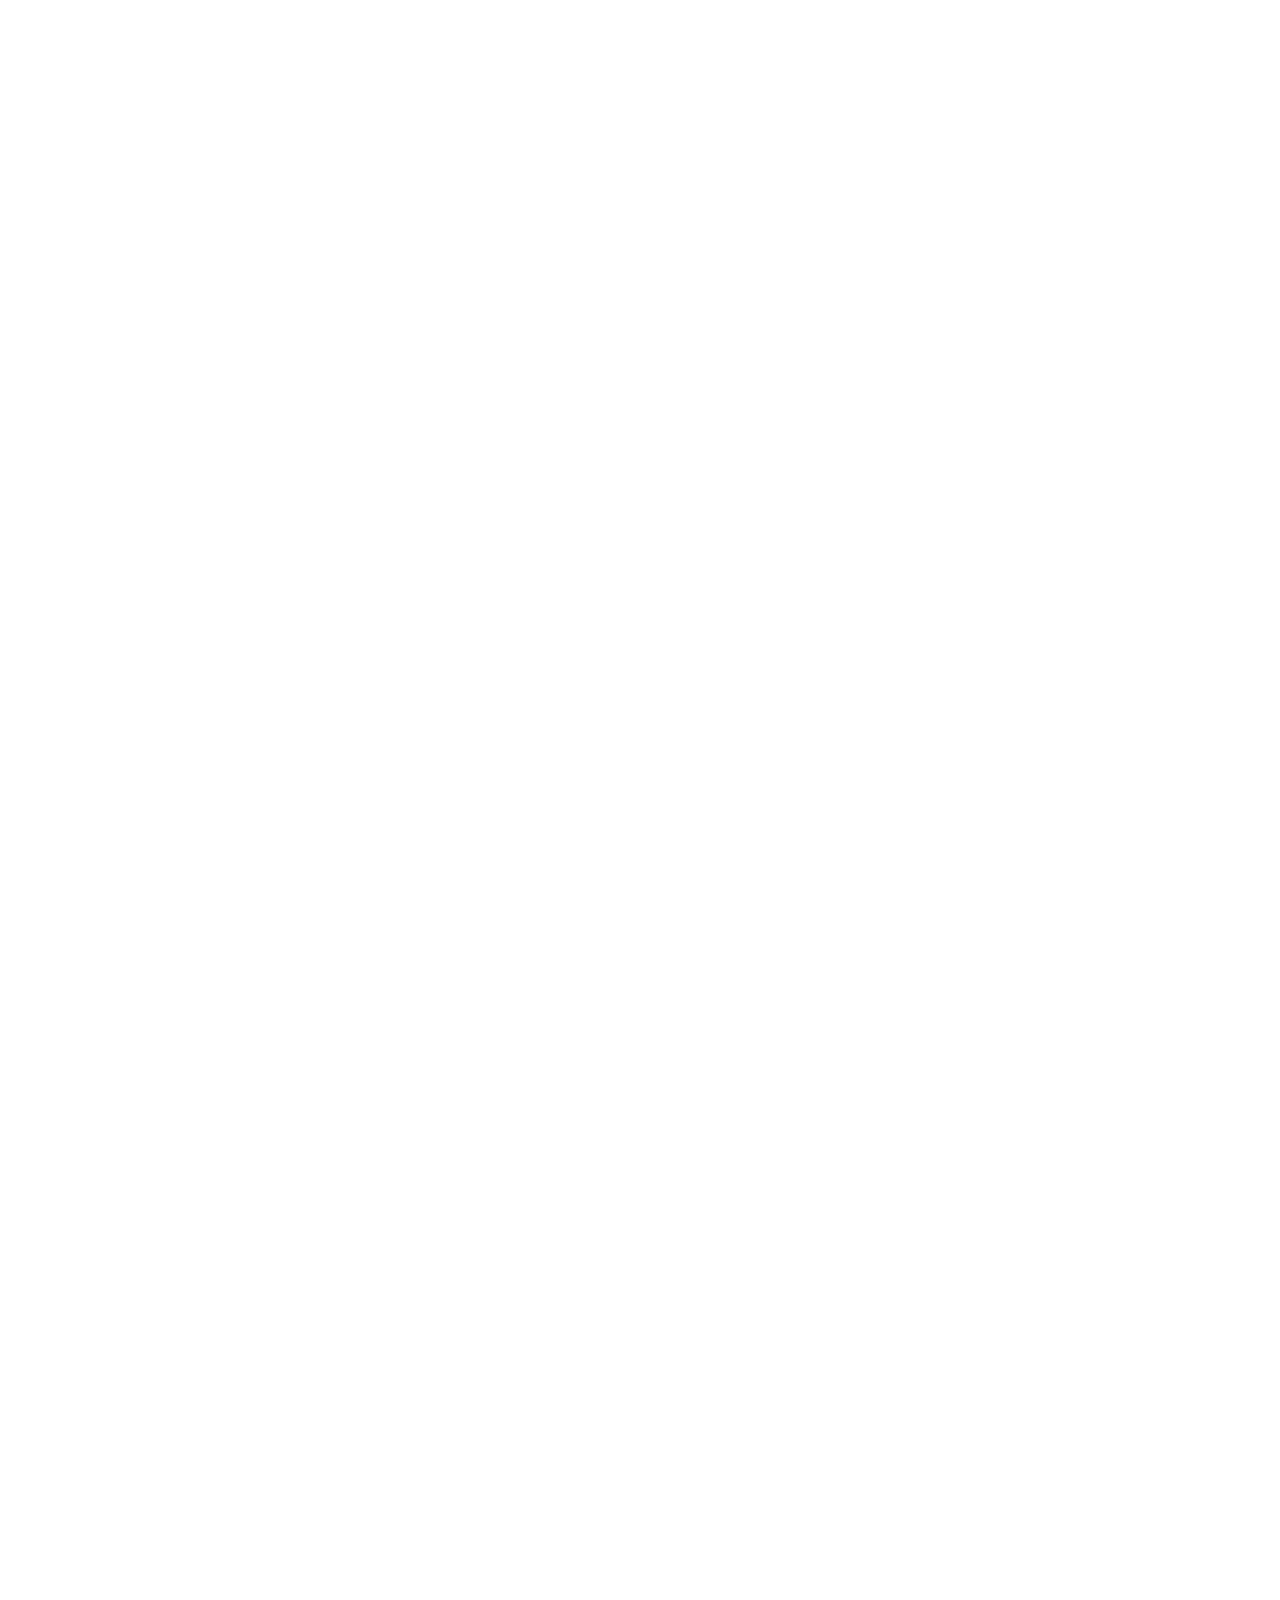
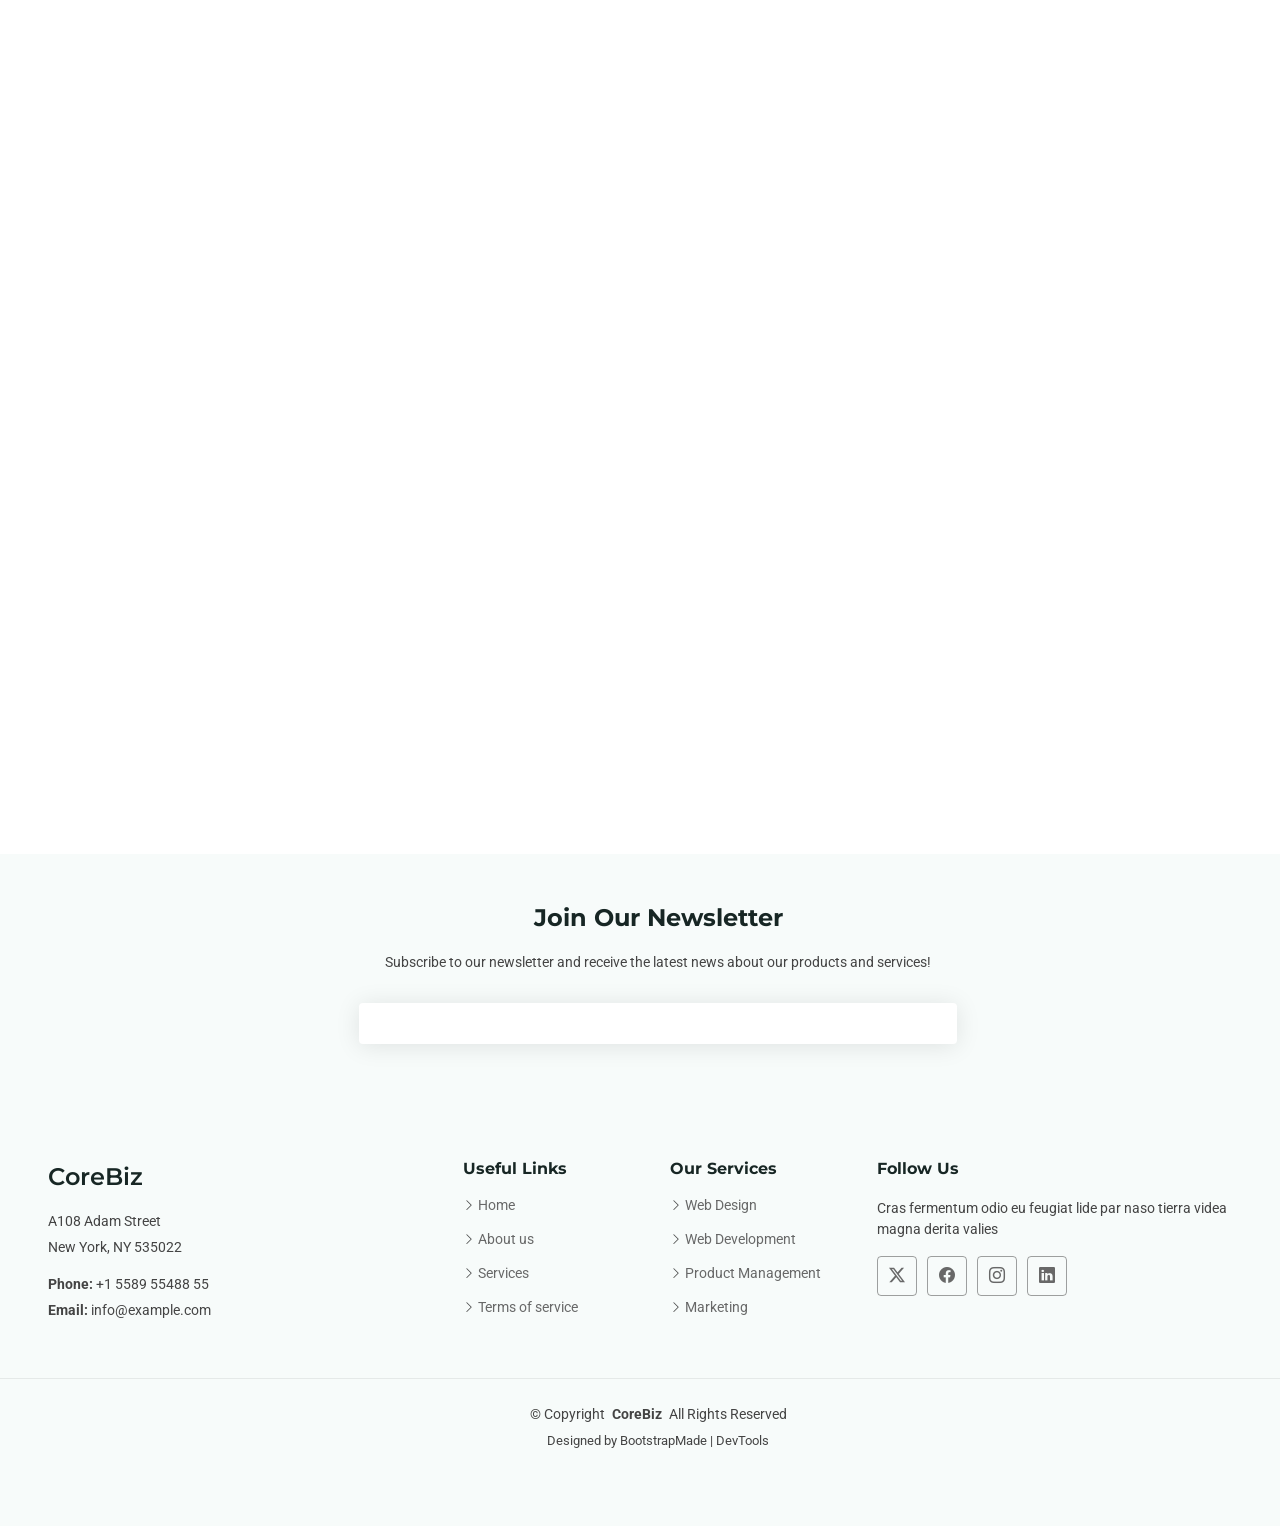
==== portfolio-details.html @ 7cfc7d7f "init" ====
<!DOCTYPE html>
<html lang="en">

<head>
  <meta charset="utf-8">
  <meta content="width=device-width, initial-scale=1.0" name="viewport">
  <title>Portfolio Details - CoreBiz Bootstrap Template</title>
  <meta name="description" content="">
  <meta name="keywords" content="">

  <!-- Favicons -->
  <link href="assets/img/favicon.png" rel="icon">
  <link href="assets/img/apple-touch-icon.png" rel="apple-touch-icon">

  <!-- Fonts -->
  <link href="https://fonts.googleapis.com" rel="preconnect">
  <link href="https://fonts.gstatic.com" rel="preconnect" crossorigin>
  <link href="https://fonts.googleapis.com/css2?family=Roboto:ital,wght@0,100;0,300;0,400;0,500;0,700;0,900;1,100;1,300;1,400;1,500;1,700;1,900&family=Open+Sans:ital,wght@0,300;0,400;0,500;0,600;0,700;0,800;1,300;1,400;1,500;1,600;1,700;1,800&family=Montserrat:ital,wght@0,100;0,200;0,300;0,400;0,500;0,600;0,700;0,800;0,900;1,100;1,200;1,300;1,400;1,500;1,600;1,700;1,800;1,900&display=swap" rel="stylesheet">

  <!-- Vendor CSS Files -->
  <link href="assets/vendor/bootstrap/css/bootstrap.min.css" rel="stylesheet">
  <link href="assets/vendor/bootstrap-icons/bootstrap-icons.css" rel="stylesheet">
  <link href="assets/vendor/aos/aos.css" rel="stylesheet">
  <link href="assets/vendor/glightbox/css/glightbox.min.css" rel="stylesheet">
  <link href="assets/vendor/swiper/swiper-bundle.min.css" rel="stylesheet">

  <!-- Main CSS File -->
  <link href="assets/css/main.css" rel="stylesheet">

  <!-- =======================================================
  * Template Name: CoreBiz
  * Template URL: https://bootstrapmade.com/corebiz-bootstrap-business-template/
  * Updated: Aug 30 2025 with Bootstrap v5.3.8
  * Author: BootstrapMade.com
  * License: https://bootstrapmade.com/license/
  ======================================================== -->
</head>

<body class="portfolio-details-page">

  <header id="header" class="header sticky-top">

    <div class="topbar d-flex align-items-center dark-background">
      <div class="container d-flex justify-content-center justify-content-md-between">
        <div class="contact-info d-flex align-items-center">
          <i class="bi bi-envelope d-flex align-items-center"><a href="mailto:contact@example.com">contact@example.com</a></i>
          <i class="bi bi-phone d-flex align-items-center ms-4"><span>+1 5589 55488 55</span></i>
        </div>
        <div class="social-links d-none d-md-flex align-items-center">
          <a href="#" class="twitter"><i class="bi bi-twitter-x"></i></a>
          <a href="#" class="facebook"><i class="bi bi-facebook"></i></a>
          <a href="#" class="instagram"><i class="bi bi-instagram"></i></a>
          <a href="#" class="linkedin"><i class="bi bi-linkedin"></i></a>
        </div>
      </div>
    </div><!-- End Top Bar -->

    <div class="branding d-flex align-items-cente">

      <div class="container position-relative d-flex align-items-center justify-content-between">
        <a href="index.html" class="logo d-flex align-items-center">
          <!-- Uncomment the line below if you also wish to use an image logo -->
          <!-- <img src="assets/img/logo.webp" alt=""> -->
          <h1 class="sitename">CoreBiz</h1>
        </a>

        <nav id="navmenu" class="navmenu">
          <ul>
            <li><a href="#hero">Home</a></li>
            <li><a href="#about">About</a></li>
            <li><a href="#services">Services</a></li>
            <li><a href="#portfolio">Portfolio</a></li>
            <li><a href="#team">Team</a></li>
            <li class="dropdown"><a href="#"><span>Dropdown</span> <i class="bi bi-chevron-down toggle-dropdown"></i></a>
              <ul>
                <li><a href="#">Dropdown 1</a></li>
                <li class="dropdown"><a href="#"><span>Deep Dropdown</span> <i class="bi bi-chevron-down toggle-dropdown"></i></a>
                  <ul>
                    <li><a href="#">Deep Dropdown 1</a></li>
                    <li><a href="#">Deep Dropdown 2</a></li>
                    <li><a href="#">Deep Dropdown 3</a></li>
                    <li><a href="#">Deep Dropdown 4</a></li>
                    <li><a href="#">Deep Dropdown 5</a></li>
                  </ul>
                </li>
                <li><a href="#">Dropdown 2</a></li>
                <li><a href="#">Dropdown 3</a></li>
                <li><a href="#">Dropdown 4</a></li>
              </ul>
            </li>
            <li><a href="#contact">Contact</a></li>
          </ul>
          <i class="mobile-nav-toggle d-xl-none bi bi-list"></i>
        </nav>

      </div>

    </div>

  </header>

  <main class="main">

    <!-- Page Title -->
    <div class="page-title" data-aos="fade">
      <div class="container d-lg-flex justify-content-between align-items-center">
        <h1 class="mb-2 mb-lg-0">Portfolio Details</h1>
        <nav class="breadcrumbs">
          <ol>
            <li><a href="index.html">Home</a></li>
            <li class="current">Portfolio Details</li>
          </ol>
        </nav>
      </div>
    </div><!-- End Page Title -->

    <!-- Portfolio Details Section -->
    <section id="portfolio-details" class="portfolio-details section">

      <div class="container" data-aos="fade-up" data-aos-delay="100">

        <div class="project-hero">
          <div class="hero-content" data-aos="fade-up">
            <div class="project-category">E-Commerce Platform</div>
            <h1 class="project-title">Sustainable Fashion Marketplace</h1>
            <p class="project-subtitle">Sed ut perspiciatis unde omnis iste natus error sit voluptatem accusantium doloremque laudantium, totam rem aperiam, eaque ipsa quae ab illo inventore veritatis et quasi architecto beatae vitae.</p>
          </div>

          <div class="project-meta-grid" data-aos="fade-up" data-aos-delay="200">
            <div class="meta-column">
              <div class="meta-label">Client</div>
              <div class="meta-value">GreenStyle Collective</div>
            </div>
            <div class="meta-column">
              <div class="meta-label">Timeline</div>
              <div class="meta-value">8 Months</div>
            </div>
            <div class="meta-column">
              <div class="meta-label">Year</div>
              <div class="meta-value">2024</div>
            </div>
            <div class="meta-column">
              <div class="meta-label">Services</div>
              <div class="meta-value">UX/UI Design, Development</div>
            </div>
          </div>
        </div>

        <div class="visual-showcase" data-aos="zoom-in" data-aos-delay="100">
          <div class="main-visual">
            <div class="portfolio-details-slider swiper init-swiper">
              <script type="application/json" class="swiper-config">
                {
                  "loop": true,
                  "speed": 600,
                  "autoplay": {
                    "delay": 4000
                  },
                  "effect": "creative",
                  "creativeEffect": {
                    "prev": {
                      "shadow": false,
                      "translate": ["-120%", 0, -500]
                    },
                    "next": {
                      "shadow": false,
                      "translate": ["120%", 0, -500]
                    }
                  },
                  "slidesPerView": 1,
                  "navigation": {
                    "nextEl": ".swiper-button-next",
                    "prevEl": ".swiper-button-prev"
                  }
                }
              </script>
              <div class="swiper-wrapper">
                <div class="swiper-slide">
                  <img src="assets/img/portfolio/portfolio-5.webp" alt="Project showcase" class="img-fluid" loading="lazy">
                </div>
                <div class="swiper-slide">
                  <img src="assets/img/portfolio/portfolio-7.webp" alt="Project showcase" class="img-fluid" loading="lazy">
                </div>
                <div class="swiper-slide">
                  <img src="assets/img/portfolio/portfolio-8.webp" alt="Project showcase" class="img-fluid" loading="lazy">
                </div>
              </div>
              <div class="swiper-button-next"></div>
              <div class="swiper-button-prev"></div>
            </div>
          </div>
        </div>

        <div class="content-section">
          <div class="row">
            <div class="col-lg-8 offset-lg-2">
              <div class="project-overview" data-aos="fade-up">
                <h2>Project Overview</h2>
                <p class="overview-text">Nulla facilisi morbi tempus iaculis urna id volutpat lacus laoreet non curabitur gravida. Arcu cursus euismod quis viverra nibh cras pulvinar mattis nunc sed. Consectetur a erat nam at lectus urna duis convallis convallis tellus.</p>

                <div class="challenge-solution">
                  <div class="challenge-block" data-aos="fade-up" data-aos-delay="100">
                    <h3>The Challenge</h3>
                    <p>Mauris augue neque gravida in fermentum et sollicitudin ac orci phasellus. Elementum nisi quis eleifend quam adipiscing vitae proin sagittis nisl. Scelerisque mauris pellentesque pulvinar pellentesque habitant morbi tristique senectus et.</p>
                  </div>

                  <div class="solution-block" data-aos="fade-up" data-aos-delay="200">
                    <h3>Our Approach</h3>
                    <p>Ultrices eros in cursus turpis massa tincidunt dui ut ornare. Diam vulputate ut pharetra sit amet aliquam id diam. Ut sem nulla pharetra diam sit amet nisl suscipit adipiscing.</p>
                  </div>
                </div>
              </div>
            </div>
          </div>
        </div>

        <div class="metrics-showcase" data-aos="fade-up" data-aos-delay="100">
          <div class="row align-items-center">
            <div class="col-lg-6">
              <div class="metrics-content">
                <h3>Impact &amp; Results</h3>
                <p>Consectetur adipiscing elit pellentesque habitant morbi tristique senectus et netus et malesuada fames ac turpis egestas sed tempus.</p>
              </div>
            </div>
            <div class="col-lg-6">
              <div class="metrics-grid">
                <div class="metric-item" data-aos="fade-up" data-aos-delay="200">
                  <div class="metric-number">250%</div>
                  <div class="metric-label">Increase in conversions</div>
                </div>
                <div class="metric-item" data-aos="fade-up" data-aos-delay="250">
                  <div class="metric-number">45k</div>
                  <div class="metric-label">Monthly active users</div>
                </div>
                <div class="metric-item" data-aos="fade-up" data-aos-delay="300">
                  <div class="metric-number">4.9</div>
                  <div class="metric-label">User satisfaction score</div>
                </div>
                <div class="metric-item" data-aos="fade-up" data-aos-delay="350">
                  <div class="metric-number">68%</div>
                  <div class="metric-label">Reduced bounce rate</div>
                </div>
              </div>
            </div>
          </div>
        </div>

        <div class="technology-stack" data-aos="fade-up" data-aos-delay="100">
          <div class="row">
            <div class="col-lg-3">
              <h3>Technology Stack</h3>
            </div>
            <div class="col-lg-9">
              <div class="tech-categories">
                <div class="tech-category" data-aos="fade-up" data-aos-delay="150">
                  <div class="category-title">Frontend</div>
                  <div class="tech-list">
                    <span class="tech-item">React</span>
                    <span class="tech-item">TypeScript</span>
                    <span class="tech-item">Styled Components</span>
                  </div>
                </div>
                <div class="tech-category" data-aos="fade-up" data-aos-delay="200">
                  <div class="category-title">Backend</div>
                  <div class="tech-list">
                    <span class="tech-item">Node.js</span>
                    <span class="tech-item">PostgreSQL</span>
                    <span class="tech-item">GraphQL</span>
                  </div>
                </div>
                <div class="tech-category" data-aos="fade-up" data-aos-delay="250">
                  <div class="category-title">Infrastructure</div>
                  <div class="tech-list">
                    <span class="tech-item">AWS</span>
                    <span class="tech-item">Docker</span>
                    <span class="tech-item">Kubernetes</span>
                  </div>
                </div>
              </div>
            </div>
          </div>
        </div>

        <div class="process-gallery" data-aos="fade-up" data-aos-delay="100">
          <h3>Design Process</h3>
          <div class="gallery-masonry">
            <div class="gallery-item large" data-aos="fade-up" data-aos-delay="150">
              <img src="assets/img/portfolio/portfolio-11.webp" alt="Design process" class="img-fluid glightbox" loading="lazy">
              <div class="gallery-caption">User Research &amp; Personas</div>
            </div>
            <div class="gallery-item" data-aos="fade-up" data-aos-delay="200">
              <img src="assets/img/portfolio/portfolio-12.webp" alt="Design process" class="img-fluid glightbox" loading="lazy">
              <div class="gallery-caption">Wireframes</div>
            </div>
            <div class="gallery-item" data-aos="fade-up" data-aos-delay="250">
              <img src="assets/img/portfolio/portfolio-3.webp" alt="Design process" class="img-fluid glightbox" loading="lazy">
              <div class="gallery-caption">Prototypes</div>
            </div>
            <div class="gallery-item" data-aos="fade-up" data-aos-delay="300">
              <img src="assets/img/portfolio/portfolio-4.webp" alt="Design process" class="img-fluid glightbox" loading="lazy">
              <div class="gallery-caption">Final Design</div>
            </div>
          </div>
        </div>

        <div class="key-features-section" data-aos="fade-up" data-aos-delay="100">
          <div class="row">
            <div class="col-lg-4">
              <div class="features-intro">
                <h3>Key Features</h3>
                <p>Ut enim ad minim veniam quis nostrud exercitation ullamco laboris nisi ut aliquip ex ea commodo consequat.</p>
              </div>
            </div>
            <div class="col-lg-8">
              <div class="features-list">
                <div class="feature-row" data-aos="fade-up" data-aos-delay="150">
                  <div class="feature-icon">
                    <i class="bi bi-search"></i>
                  </div>
                  <div class="feature-content">
                    <h4>Advanced Search Filters</h4>
                    <p>Duis aute irure dolor in reprehenderit in voluptate velit esse cillum dolore eu fugiat nulla pariatur.</p>
                  </div>
                </div>
                <div class="feature-row" data-aos="fade-up" data-aos-delay="200">
                  <div class="feature-icon">
                    <i class="bi bi-heart"></i>
                  </div>
                  <div class="feature-content">
                    <h4>Sustainability Scoring</h4>
                    <p>Excepteur sint occaecat cupidatat non proident sunt in culpa qui officia deserunt mollit anim.</p>
                  </div>
                </div>
                <div class="feature-row" data-aos="fade-up" data-aos-delay="250">
                  <div class="feature-icon">
                    <i class="bi bi-people"></i>
                  </div>
                  <div class="feature-content">
                    <h4>Community Reviews</h4>
                    <p>Sed ut perspiciatis unde omnis iste natus error sit voluptatem accusantium doloremque laudantium.</p>
                  </div>
                </div>
              </div>
            </div>
          </div>
        </div>

        <div class="project-footer" data-aos="fade-up" data-aos-delay="200">
          <div class="footer-navigation">
            <a href="#" class="nav-link prev-project">
              <span class="nav-direction">Previous</span>
              <span class="nav-title">Digital Banking App</span>
            </a>
            <a href="#" class="nav-link all-projects">
              <i class="bi bi-grid-3x3-gap"></i>
              <span>All Projects</span>
            </a>
            <a href="#" class="nav-link next-project">
              <span class="nav-direction">Next</span>
              <span class="nav-title">Healthcare Dashboard</span>
            </a>
          </div>
        </div>

      </div>

    </section><!-- /Portfolio Details Section -->

  </main>

  <footer id="footer" class="footer light-background">

    <div class="footer-newsletter">
      <div class="container">
        <div class="row justify-content-center text-center">
          <div class="col-lg-6">
            <h4>Join Our Newsletter</h4>
            <p>Subscribe to our newsletter and receive the latest news about our products and services!</p>
            <form action="forms/newsletter.php" method="post" class="php-email-form">
              <div class="newsletter-form"><input type="email" name="email"><input type="submit" value="Subscribe"></div>
              <div class="loading">Loading</div>
              <div class="error-message"></div>
              <div class="sent-message">Your subscription request has been sent. Thank you!</div>
            </form>
          </div>
        </div>
      </div>
    </div>

    <div class="container footer-top">
      <div class="row gy-4">
        <div class="col-lg-4 col-md-6 footer-about">
          <a href="index.html" class="d-flex align-items-center">
            <span class="sitename">CoreBiz</span>
          </a>
          <div class="footer-contact pt-3">
            <p>A108 Adam Street</p>
            <p>New York, NY 535022</p>
            <p class="mt-3"><strong>Phone:</strong> <span>+1 5589 55488 55</span></p>
            <p><strong>Email:</strong> <span>info@example.com</span></p>
          </div>
        </div>

        <div class="col-lg-2 col-md-3 footer-links">
          <h4>Useful Links</h4>
          <ul>
            <li><i class="bi bi-chevron-right"></i> <a href="#">Home</a></li>
            <li><i class="bi bi-chevron-right"></i> <a href="#">About us</a></li>
            <li><i class="bi bi-chevron-right"></i> <a href="#">Services</a></li>
            <li><i class="bi bi-chevron-right"></i> <a href="#">Terms of service</a></li>
          </ul>
        </div>

        <div class="col-lg-2 col-md-3 footer-links">
          <h4>Our Services</h4>
          <ul>
            <li><i class="bi bi-chevron-right"></i> <a href="#">Web Design</a></li>
            <li><i class="bi bi-chevron-right"></i> <a href="#">Web Development</a></li>
            <li><i class="bi bi-chevron-right"></i> <a href="#">Product Management</a></li>
            <li><i class="bi bi-chevron-right"></i> <a href="#">Marketing</a></li>
          </ul>
        </div>

        <div class="col-lg-4 col-md-12">
          <h4>Follow Us</h4>
          <p>Cras fermentum odio eu feugiat lide par naso tierra videa magna derita valies</p>
          <div class="social-links d-flex">
            <a href=""><i class="bi bi-twitter-x"></i></a>
            <a href=""><i class="bi bi-facebook"></i></a>
            <a href=""><i class="bi bi-instagram"></i></a>
            <a href=""><i class="bi bi-linkedin"></i></a>
          </div>
        </div>

      </div>
    </div>

    <div class="container copyright text-center mt-4">
      <p>© <span>Copyright</span> <strong class="px-1 sitename">CoreBiz</strong> <span>All Rights Reserved</span></p>
      <div class="credits">
        <!-- All the links in the footer should remain intact. -->
        <!-- You can delete the links only if you've purchased the pro version. -->
        <!-- Licensing information: https://bootstrapmade.com/license/ -->
        <!-- Purchase the pro version with working PHP/AJAX contact form: [buy-url] -->
        Designed by <a href="https://bootstrapmade.com/">BootstrapMade</a> | <a href="https://bootstrapmade.com/tools/">DevTools</a>
      </div>
    </div>

  </footer>

  <!-- Scroll Top -->
  <a href="#" id="scroll-top" class="scroll-top d-flex align-items-center justify-content-center"><i class="bi bi-arrow-up-short"></i></a>

  <!-- Preloader -->
  <div id="preloader">
    <div></div>
    <div></div>
    <div></div>
    <div></div>
  </div>

  <!-- Vendor JS Files -->
  <script src="assets/vendor/bootstrap/js/bootstrap.bundle.min.js"></script>
  <script src="assets/vendor/php-email-form/validate.js"></script>
  <script src="assets/vendor/aos/aos.js"></script>
  <script src="assets/vendor/glightbox/js/glightbox.min.js"></script>
  <script src="assets/vendor/purecounter/purecounter_vanilla.js"></script>
  <script src="assets/vendor/waypoints/noframework.waypoints.js"></script>
  <script src="assets/vendor/swiper/swiper-bundle.min.js"></script>
  <script src="assets/vendor/imagesloaded/imagesloaded.pkgd.min.js"></script>
  <script src="assets/vendor/isotope-layout/isotope.pkgd.min.js"></script>

  <!-- Main JS File -->
  <script src="assets/js/main.js"></script>

</body>

</html>
---- assets/css/main.css ----
/**
* Template Name: CoreBiz
* Template URL: https://bootstrapmade.com/corebiz-bootstrap-business-template/
* Updated: Aug 30 2025 with Bootstrap v5.3.8
* Author: BootstrapMade.com
* License: https://bootstrapmade.com/license/
*/

@charset "UTF-8";

/*--------------------------------------------------------------
# Font & Color Variables
# Help: https://bootstrapmade.com/color-system/
--------------------------------------------------------------*/
/* Fonts */
:root {
  --default-font: "Roboto",  system-ui, -apple-system, "Segoe UI", Roboto, "Helvetica Neue", Arial, "Noto Sans", "Liberation Sans", sans-serif, "Apple Color Emoji", "Segoe UI Emoji", "Segoe UI Symbol", "Noto Color Emoji";
  --heading-font: "Montserrat",  sans-serif;
  --nav-font: "Open Sans",  sans-serif;
}

/* Global Colors - The following color variables are used throughout the website. Updating them here will change the color scheme of the entire website */
:root { 
  --background-color: #ffffff; /* Background color for the entire website, including individual sections */
  --default-color: #444444; /* Default color used for the majority of the text content across the entire website */
  --heading-color: #172624; /* Color for headings, subheadings and title throughout the website */
  --accent-color: #49C5EF /* Accent color that represents your brand on the website. It's used for buttons, links, and other elements that need to stand out */
  --surface-color: #ffffff; /* The surface color is used as a background of boxed elements within sections, such as cards, icon boxes, or other elements that require a visual separation from the global background. */
  --contrast-color: #ffffff; /* Contrast color for text, ensuring readability against backgrounds of accent, heading, or default colors. */
}

/* Nav Menu Colors - The following color variables are used specifically for the navigation menu. They are separate from the global colors to allow for more customization options */
:root {
  --nav-color: #222222;  /* The default color of the main navmenu links */
  --nav-hover-color: #33A6D5; /* Applied to main navmenu links when they are hovered over or active */
  --nav-mobile-background-color: #ffffff; /* Used as the background color for mobile navigation menu */
  --nav-dropdown-background-color: #ffffff; /* Used as the background color for dropdown items that appear when hovering over primary navigation items */
  --nav-dropdown-color: #222222; /* Used for navigation links of the dropdown items in the navigation menu. */
  --nav-dropdown-hover-color: #49C5EF; /* Similar to --nav-hover-color, this color is applied to dropdown navigation links when they are hovered over. */
}

/* Color Presets - These classes override global colors when applied to any section or element, providing reuse of the sam color scheme. */

.light-background {
  --background-color: #f7fbfa;
  --surface-color: #ffffff;
}

.container { max-width: 1600px; padding-left: 48px; padding-right: 48ganpx; margin-left: auto; margin-right: auto; }

.dark-background {
  --background-color: #3DA7DA;
  --default-color: #ffffff;
  --heading-color: #ffffff;
  --surface-color: #252525;
  --contrast-color: #ffffff;
}

/* Smooth scroll */
:root {
  scroll-behavior: smooth;
}

/*--------------------------------------------------------------
# General Styling & Shared Classes
--------------------------------------------------------------*/
body {
  color: var(--default-color);
  background-color: var(--background-color);
  font-family: var(--default-font);
}

a {
  color: var(--accent-color);
  text-decoration: none;
  transition: 0.3s;
}

a:hover {
  color: color-mix(in srgb, var(--accent-color), transparent 25%);
  text-decoration: none;
}

h1,
h2,
h3,
h4,
h5,
h6 {
  color: var(--heading-color);
  font-family: var(--heading-font);
}

/* PHP Email Form Messages
------------------------------*/
.php-email-form .error-message {
  display: none;
  background: #df1529;
  color: #ffffff;
  text-align: left;
  padding: 15px;
  margin-bottom: 24px;
  font-weight: 600;
}

.php-email-form .sent-message {
  display: none;
  color: #ffffff;
  background: #059652;
  text-align: center;
  padding: 15px;
  margin-bottom: 24px;
  font-weight: 600;
}

.php-email-form .loading {
  display: none;
  background: var(--surface-color);
  text-align: center;
  padding: 15px;
  margin-bottom: 24px;
}

.php-email-form .loading:before {
  content: "";
  display: inline-block;
  border-radius: 50%;
  width: 24px;
  height: 24px;
  margin: 0 10px -6px 0;
  border: 3px solid var(--accent-color);
  border-top-color: var(--surface-color);
  animation: php-email-form-loading 1s linear infinite;
}

@keyframes php-email-form-loading {
  0% {
    transform: rotate(0deg);
  }

  100% {
    transform: rotate(360deg);
  }
}

/*--------------------------------------------------------------
# Global Header
--------------------------------------------------------------*/
.header {
  color: var(--default-color);
  transition: all 0.5s;
  z-index: 997;
  background-color: var(--background-color);
}

.header .topbar {
  background-color: var(--background-color);
  height: 40px;
  padding: 0;
  font-size: 14px;
  transition: all 0.5s;
}

.header .topbar .contact-info i {
  font-style: normal;
  color: var(--contrast-color);
}

.header .topbar .contact-info i a,
.header .topbar .contact-info i span {
  padding-left: 5px;
  color: var(--contrast-color);
}

@media (max-width: 575px) {

  .header .topbar .contact-info i a,
  .header .topbar .contact-info i span {
    font-size: 13px;
  }
}

.header .topbar .contact-info i a {
  line-height: 0;
  transition: 0.3s;
}

.header .topbar .contact-info i a:hover {
  color: var(--contrast-color);
  text-decoration: underline;
}

.header .topbar .social-links a {
  color: color-mix(in srgb, var(--contrast-color), transparent 40%);
  line-height: 0;
  transition: 0.3s;
  margin-left: 20px;
}

.header .topbar .social-links a:hover {
  color: var(--contrast-color);
}

.header .branding {
  min-height: 60px;
  padding: 10px 0;
}

.header .logo {
  line-height: 1;
}

.header .logo img {
  max-height: 36px;
  margin-right: 8px;
}

.header .logo h1 {
  font-size: 30px;
  margin: 0;
  font-weight: 700;
  color: var(--heading-color);
}

.scrolled .header {
  box-shadow: 0px 0 18px rgba(0, 0, 0, 0.1);
}

.scrolled .header .topbar {
  height: 0;
  visibility: hidden;
  overflow: hidden;
}

/*--------------------------------------------------------------
# Navigation Menu
--------------------------------------------------------------*/
/* Navmenu - Desktop */
@media (min-width: 1200px) {
  .navmenu {
    padding: 0;
  }

  .navmenu ul {
    margin: 0;
    padding: 0;
    display: flex;
    list-style: none;
    align-items: center;
  }

  .navmenu li {
    position: relative;
  }

  .navmenu a,
  .navmenu a:focus {
    color: var(--nav-color);
    padding: 18px 15px;
    font-size: 15px;
    font-family: var(--nav-font);
    font-weight: 500;
    display: flex;
    align-items: center;
    justify-content: space-between;
    white-space: nowrap;
    transition: 0.3s;
  }

  .navmenu a i,
  .navmenu a:focus i {
    font-size: 12px;
    line-height: 0;
    margin-left: 5px;
    transition: 0.3s;
  }

  .navmenu li:last-child a {
    padding-right: 0;
  }

  .navmenu li:hover>a,
  .navmenu .active,
  .navmenu .active:focus {
    color: var(--nav-hover-color);
  }

  .navmenu .dropdown ul {
    margin: 0;
    padding: 10px 0;
    background: var(--nav-dropdown-background-color);
    display: block;
    position: absolute;
    visibility: hidden;
    left: 14px;
    top: 130%;
    opacity: 0;
    transition: 0.3s;
    border-radius: 4px;
    z-index: 99;
    box-shadow: 0px 0px 30px rgba(0, 0, 0, 0.1);
  }

  .navmenu .dropdown ul li {
    min-width: 200px;
  }

  .navmenu .dropdown ul a {
    padding: 10px 20px;
    font-size: 15px;
    text-transform: none;
    color: var(--nav-dropdown-color);
  }

  .navmenu .dropdown ul a i {
    font-size: 12px;
  }

  .navmenu .dropdown ul a:hover,
  .navmenu .dropdown ul .active:hover,
  .navmenu .dropdown ul li:hover>a {
    color: var(--nav-dropdown-hover-color);
  }

  .navmenu .dropdown:hover>ul {
    opacity: 1;
    top: 100%;
    visibility: visible;
  }

  .navmenu .dropdown .dropdown ul {
    top: 0;
    left: -90%;
    visibility: hidden;
  }

  .navmenu .dropdown .dropdown:hover>ul {
    opacity: 1;
    top: 0;
    left: -100%;
    visibility: visible;
  }
}

/* Navmenu - Mobile */
@media (max-width: 1199px) {
  .mobile-nav-toggle {
    color: var(--nav-color);
    font-size: 28px;
    line-height: 0;
    margin-right: 10px;
    cursor: pointer;
    transition: color 0.3s;
  }

  .navmenu {
    padding: 0;
    z-index: 9997;
  }

  .navmenu ul {
    display: none;
    list-style: none;
    position: absolute;
    inset: 60px 20px 20px 20px;
    padding: 10px 0;
    margin: 0;
    border-radius: 6px;
    background-color: var(--nav-mobile-background-color);
    overflow-y: auto;
    transition: 0.3s;
    z-index: 9998;
    box-shadow: 0px 0px 30px rgba(0, 0, 0, 0.1);
  }

  .navmenu a,
  .navmenu a:focus {
    color: var(--nav-dropdown-color);
    padding: 10px 20px;
    font-family: var(--nav-font);
    font-size: 17px;
    font-weight: 500;
    display: flex;
    align-items: center;
    justify-content: space-between;
    white-space: nowrap;
    transition: 0.3s;
  }

  .navmenu a i,
  .navmenu a:focus i {
    font-size: 12px;
    line-height: 0;
    margin-left: 5px;
    width: 30px;
    height: 30px;
    display: flex;
    align-items: center;
    justify-content: center;
    border-radius: 50%;
    transition: 0.3s;
    background-color: color-mix(in srgb, var(--accent-color), transparent 90%);
  }

  .navmenu a i:hover,
  .navmenu a:focus i:hover {
    background-color: var(--accent-color);
    color: var(--contrast-color);
  }

  .navmenu a:hover,
  .navmenu .active,
  .navmenu .active:focus {
    color: var(--nav-dropdown-hover-color);
  }

  .navmenu .active i,
  .navmenu .active:focus i {
    background-color: var(--accent-color);
    color: var(--contrast-color);
    transform: rotate(180deg);
  }

  .navmenu .dropdown ul {
    position: static;
    display: none;
    z-index: 99;
    padding: 10px 0;
    margin: 10px 20px;
    background-color: var(--nav-dropdown-background-color);
    border: 1px solid color-mix(in srgb, var(--default-color), transparent 90%);
    box-shadow: none;
    transition: all 0.5s ease-in-out;
  }

  .navmenu .dropdown ul ul {
    background-color: rgba(33, 37, 41, 0.1);
  }

  .navmenu .dropdown>.dropdown-active {
    display: block;
    background-color: rgba(33, 37, 41, 0.03);
  }

  .mobile-nav-active {
    overflow: hidden;
  }

  .mobile-nav-active .mobile-nav-toggle {
    color: #fff;
    position: absolute;
    font-size: 32px;
    top: 15px;
    right: 15px;
    margin-right: 0;
    z-index: 9999;
  }

  .mobile-nav-active .navmenu {
    position: fixed;
    overflow: hidden;
    inset: 0;
    background: rgba(33, 37, 41, 0.8);
    transition: 0.3s;
  }

  .mobile-nav-active .navmenu>ul {
    display: block;
  }
}

/*--------------------------------------------------------------
# Global Footer
--------------------------------------------------------------*/
.footer {
  color: var(--default-color);
  background-color: var(--background-color);
  font-size: 14px;
  padding-bottom: 50px;
  position: relative;
}

.footer .footer-newsletter {
  background-color: color-mix(in srgb, var(--accent-color), transparent 96%);
  padding: 50px 0;
}

.footer .footer-newsletter h4 {
  font-size: 24px;
}

.footer .footer-newsletter .newsletter-form {
  margin-top: 30px;
  margin-bottom: 15px;
  padding: 6px 8px;
  position: relative;
  background-color: var(--surface-color);
  border: 1px solid color-mix(in srgb, var(--accent-color), transparent 80%);
  box-shadow: 0px 2px 25px rgba(0, 0, 0, 0.1);
  display: flex;
  transition: 0.3s;
  border-radius: 4px;
}

.footer .footer-newsletter .newsletter-form:focus-within {
  border-color: var(--accent-color);
}

.footer .footer-newsletter .newsletter-form input[type=email] {
  border: 0;
  padding: 4px;
  width: 100%;
  background-color: var(--surface-color);
  color: var(--default-color);
}

.footer .footer-newsletter .newsletter-form input[type=email]:focus-visible {
  outline: none;
}

.footer .footer-newsletter .newsletter-form input[type=submit] {
  border: 0;
  font-size: 16px;
  padding: 0 20px;
  margin: -7px -8px -7px 0;
  background: var(--accent-color);
  color: var(--contrast-color);
  transition: 0.3s;
  border-radius: 0 4px 4px 0;
}

.footer .footer-newsletter .newsletter-form input[type=submit]:hover {
  background: color-mix(in srgb, var(--accent-color), transparent 20%);
}

.footer .footer-top {
  padding-top: 50px;
}

.footer .social-links a {
  display: flex;
  align-items: center;
  justify-content: center;
  width: 40px;
  height: 40px;
  border-radius: 4px;
  border: 1px solid color-mix(in srgb, var(--default-color), transparent 50%);
  font-size: 16px;
  color: color-mix(in srgb, var(--default-color), transparent 20%);
  margin-right: 10px;
  transition: 0.3s;
}

.footer .social-links a:hover {
  color: var(--accent-color);
  border-color: var(--accent-color);
}

.footer h4 {
  font-size: 16px;
  font-weight: bold;
  position: relative;
  padding-bottom: 12px;
}

.footer .footer-links {
  margin-bottom: 30px;
}

.footer .footer-links ul {
  list-style: none;
  padding: 0;
  margin: 0;
}

.footer .footer-links ul i {
  margin-right: 3px;
  font-size: 12px;
  line-height: 0;
  color: var(--accent-color);
}

.footer .footer-links ul li {
  padding: 10px 0;
  display: flex;
  align-items: center;
}

.footer .footer-links ul li:first-child {
  padding-top: 0;
}

.footer .footer-links ul a {
  display: inline-block;
  color: color-mix(in srgb, var(--default-color), transparent 20%);
  line-height: 1;
}

.footer .footer-links ul a:hover {
  color: var(--accent-color);
}

.footer .footer-about a {
  color: var(--heading-color);
  font-size: 24px;
  font-weight: 600;
  font-family: var(--heading-font);
}

.footer .footer-contact p {
  margin-bottom: 5px;
}

.footer .copyright {
  padding-top: 25px;
  padding-bottom: 25px;
  border-top: 1px solid color-mix(in srgb, var(--default-color), transparent 90%);
}

.footer .copyright p {
  margin-bottom: 0;
}

.footer .credits {
  margin-top: 6px;
  font-size: 13px;
}

/*--------------------------------------------------------------
# Preloader
--------------------------------------------------------------*/
#preloader {
  position: fixed;
  inset: 0;
  z-index: 9999;
  overflow: hidden;
  background-color: var(--background-color);
  transition: all 0.6s ease-out;
  width: 100%;
  height: 100vh;
  display: flex;
  align-items: center;
  justify-content: center;
}

#preloader div {
  width: 13px;
  height: 13px;
  background-color: var(--accent-color);
  border-radius: 50%;
  animation-timing-function: cubic-bezier(0, 1, 1, 0);
  position: absolute;
  left: 50%;
}

#preloader div:nth-child(1) {
  left: calc(50% + 8px);
  animation: animate-preloader-1 0.6s infinite;
}

#preloader div:nth-child(2) {
  left: calc(50% + 8px);
  animation: animate-preloader-2 0.6s infinite;
}

#preloader div:nth-child(3) {
  left: calc(50% + 32px);
  animation: animate-preloader-2 0.6s infinite;
}

#preloader div:nth-child(4) {
  left: calc(50% + 56px);
  animation: animate-preloader-3 0.6s infinite;
}

@keyframes animate-preloader-1 {
  0% {
    transform: scale(0);
  }

  100% {
    transform: scale(1);
  }
}

@keyframes animate-preloader-3 {
  0% {
    transform: scale(1);
  }

  100% {
    transform: scale(0);
  }
}

@keyframes animate-preloader-2 {
  0% {
    transform: translate(0, 0);
  }

  100% {
    transform: translate(24px, 0);
  }
}

/*--------------------------------------------------------------
# Scroll Top Button
--------------------------------------------------------------*/
.scroll-top {
  position: fixed;
  visibility: hidden;
  opacity: 0;
  right: 15px;
  bottom: 15px;
  z-index: 99999;
  background-color: var(--accent-color);
  width: 40px;
  height: 40px;
  border-radius: 4px;
  transition: all 0.4s;
}

.scroll-top i {
  font-size: 24px;
  color: var(--contrast-color);
  line-height: 0;
}

.scroll-top:hover {
  background-color: color-mix(in srgb, var(--accent-color), transparent 20%);
  color: var(--contrast-color);
}

.scroll-top.active {
  visibility: visible;
  opacity: 1;
}

/*--------------------------------------------------------------
# Disable aos animation delay on mobile devices
--------------------------------------------------------------*/
@media screen and (max-width: 768px) {
  [data-aos-delay] {
    transition-delay: 0 !important;
  }
}

/*--------------------------------------------------------------
# Global Page Titles & Breadcrumbs
--------------------------------------------------------------*/
.page-title {
  --background-color: color-mix(in srgb, var(--default-color), transparent 96%);
  color: var(--default-color);
  background-color: var(--background-color);
  padding: 25px 0;
  position: relative;
}

.page-title h1 {
  font-size: 24px;
  font-weight: 600;
}

.page-title .breadcrumbs ol {
  display: flex;
  flex-wrap: wrap;
  list-style: none;
  padding: 0;
  margin: 0;
  font-size: 14px;
  font-weight: 400;
}

.page-title .breadcrumbs ol li+li {
  padding-left: 10px;
}

.page-title .breadcrumbs ol li+li::before {
  content: "/";
  display: inline-block;
  padding-right: 10px;
  color: color-mix(in srgb, var(--default-color), transparent 70%);
}

/*--------------------------------------------------------------
# Global Sections
--------------------------------------------------------------*/
section,
.section {
  color: var(--default-color);
  background-color: var(--background-color);
  padding: 60px 0;
  scroll-margin-top: 78px;
  overflow: clip;
}

@media (max-width: 2000px) {

  section,
  .section {
    scroll-margin-top: 60px;
  }
}

/*--------------------------------------------------------------
# Global Section Titles
--------------------------------------------------------------*/
.section-title {
  text-align: center;
  padding-bottom: 10px;
  position: relative;
}

.section-title h2 {
  font-size: 32px;
  font-weight: 700;
  margin-bottom: 20px;
  padding-bottom: 20px;
  position: relative;
}

.section-title h2:before {
  content: "";
  position: absolute;
  display: block;
  width: 160px;
  height: 1px;
  background: color-mix(in srgb, var(--default-color), transparent 60%);
  left: 0;
  right: 0;
  bottom: 1px;
  margin: auto;
}

.section-title h2::after {
  content: "";
  position: absolute;
  display: block;
  width: 60px;
  height: 3px;
  background: var(--accent-color);
  left: 0;
  right: 0;
  bottom: 0;
  margin: auto;
}

.section-title p {
  margin-bottom: 0;
}

/*--------------------------------------------------------------
# Hero Section
--------------------------------------------------------------*/
.hero {
  padding: 0;
  background: linear-gradient(135deg, var(--surface-color) 0%, color-mix(in srgb, var(--accent-color), transparent 95%) 100%);
  position: relative;
  overflow: hidden;
}

.hero .hero-content {
  position: relative;
  z-index: 2;
}

.hero .hero-content .content {
  padding: 80px 0;
}

.hero .hero-content .content h1 {
  font-size: 2.5rem;
  font-weight: 700;
  margin-bottom: 2rem;
  color: var(--heading-color);
}

@media (max-width: 768px) {
  .hero .hero-content .content h1 {
    font-size: 2.5rem;
  }
}

.hero .hero-content .content p {
  font-size: 1.125rem;
  line-height: 1.7;
  color: color-mix(in srgb, var(--default-color), transparent 20%);
  margin-bottom: 3rem;
  max-width: 90%;
}

.hero .hero-content .content .cta-group {
  display: flex;
  align-items: center;
  gap: 2rem;
  flex-wrap: wrap;
}

.hero .hero-content .content .cta-group .btn-primary {
  background: var(--accent-color);
  color: var(--contrast-color);
  padding: 1rem 2.5rem;
  border-radius: 8px;
  font-weight: 500;
  font-size: 1rem;
  text-decoration: none;
  transition: all 0.3s ease;
  border: none;
  display: inline-block;
}

.hero .hero-content .content .cta-group .btn-primary:hover {
  background: color-mix(in srgb, var(--accent-color), black 10%);
  transform: translateY(-2px);
  box-shadow: 0 8px 25px color-mix(in srgb, var(--accent-color), transparent 70%);
}

.hero .hero-content .content .cta-group .btn-secondary {
  display: flex;
  align-items: center;
  gap: 0.75rem;
  color: var(--heading-color);
  text-decoration: none;
  font-weight: 500;
  transition: all 0.3s ease;
}

.hero .hero-content .content .cta-group .btn-secondary i {
  font-size: 1.5rem;
  color: var(--accent-color);
  transition: all 0.3s ease;
}

.hero .hero-content .content .cta-group .btn-secondary:hover {
  color: var(--accent-color);
}

.hero .hero-content .content .cta-group .btn-secondary:hover i {
  transform: scale(1.1);
}

.hero .hero-content .hero-image {
  position: relative;
  padding: 80px 0;
}

.hero .hero-content .hero-image img {
  border-radius: 12px;
  box-shadow: 0 20px 60px color-mix(in srgb, var(--default-color), transparent 85%);
  width: 100%;
  height: auto;
}

.hero .hero-content .hero-image .floating-card {
  color: rgb(209, 207, 207);
  position: absolute;
  bottom: 40px;
  left: -40px;
  background: var(--surface-color);
  padding: 2rem;
  border-radius: 12px;
  box-shadow: 0 15px 40px color-mix(in srgb, var(--default-color), transparent 95%);
  backdrop-filter: blur(56px);
}

@media (max-width: 768px) {
  .hero .hero-content .hero-image .floating-card {
    left: 20px;
    bottom: 20px;
    padding: 1.5rem;
  }
}

.hero .hero-content .hero-image .floating-card .card-content {
  display: flex;
  gap: 2rem;
}

@media (max-width: 576px) {
  .hero .hero-content .hero-image .floating-card .card-content {
    flex-direction: column;
    gap: 1rem;
  }
}

.hero .hero-content .hero-image .floating-card .metric {
  text-align: center;
   color:white
}

.hero .hero-content .hero-image .floating-card .metric .number {
  display: block;
  font-size: 2rem;
  font-weight: 600;
  color: var(--accent-color);
  line-height: 1;
}

.hero .hero-content .hero-image .floating-card .metric .label {
  font-size: 0.875rem;
  color:  white;
  margin-top: 0.25rem;
}

.hero .hero-features {
  background: var(--surface-color);
  padding: 4rem 0;
  border-top: 1px solid color-mix(in srgb, var(--default-color), transparent 90%);
}

.hero .hero-features .feature-item {
  text-align: center;
  padding: 2rem 1rem;
  transition: all 0.3s ease;
}

.hero .hero-features .feature-item:hover {
  transform: translateY(-5px);
}

.hero .hero-features .feature-item .icon {
  width: 80px;
  height: 80px;
  background: color-mix(in srgb, var(--accent-color), transparent 90%);
  border-radius: 50%;
  display: flex;
  align-items: center;
  justify-content: center;
  margin: 0 auto 1.5rem;
  transition: all 0.3s ease;
}

.hero .hero-features .feature-item .icon i {
  font-size: 2rem;
  color: var(--accent-color);
}

.hero .hero-features .feature-item h4 {
  font-size: 1.25rem;
  font-weight: 500;
  margin-bottom: 1rem;
  color: var(--heading-color);
}

.hero .hero-features .feature-item p {
  font-size: 0.95rem;
  line-height: 1.6;
  color: color-mix(in srgb, var(--default-color), transparent 30%);
  margin: 0;
}

.hero .hero-features .feature-item:hover .icon {
  background: var(--accent-color);
  transform: scale(1.1);
}

.hero .hero-features .feature-item:hover .icon i {
  color: var(--contrast-color);
}

@media (max-width: 992px) {
  .hero .hero-content .content {
    text-align: center;
    padding: 60px 0 40px;
  }

  .hero .hero-content .content p {
    max-width: 100%;
  }

  .hero .hero-content .hero-image {
    padding: 40px 0 60px;
  }
}

.hero::before {
  content: "";
  position: absolute;
  top: 0;
  right: 0;
  width: 50%;
  height: 100%;
  background: url("../img/bg/abstract-bg-1.webp") center/cover no-repeat;
  opacity: 0.03;
  z-index: 1;
}

/*--------------------------------------------------------------
# Featured Services Section
--------------------------------------------------------------*/
.featured-services .service-item {
  height: 100%;
  padding: 60px 40px;
  border-radius: 8px;
  transition: all 0.4s ease;
  background-color: var(--surface-color);
  border: 1px solid color-mix(in srgb, var(--default-color), transparent 92%);
  position: relative;
  overflow: hidden;
}

.featured-services .service-item::before {
  content: "";
  position: absolute;
  top: 0;
  left: 0;
  right: 0;
  height: 4px;
  background: linear-gradient(90deg, var(--accent-color), color-mix(in srgb, var(--accent-color), var(--heading-color) 30%));
  transform: scaleX(0);
  transform-origin: left;
  transition: transform 0.4s ease;
}

.featured-services .service-item:hover {
  transform: translateY(-8px);
  box-shadow: 0 20px 40px color-mix(in srgb, var(--default-color), transparent 90%);
}

.featured-services .service-item:hover::before {
  transform: scaleX(1);
}

.featured-services .service-item:hover .service-icon {
  background: linear-gradient(135deg, var(--accent-color), color-mix(in srgb, var(--accent-color), var(--heading-color) 20%));
}

.featured-services .service-item:hover .service-icon i {
  color: var(--contrast-color);
  transform: scale(1.1);
}

.featured-services .service-item:hover .service-link {
  opacity: 1;
  transform: translateY(0);
}

.featured-services .service-item:hover .service-link i {
  transform: translateX(8px);
}

@media (max-width: 768px) {
  .featured-services .service-item {
    padding: 40px 30px;
  }
}

.featured-services .service-icon {
  width: 80px;
  height: 80px;
  margin: 0 auto 30px;
  display: flex;
  align-items: center;
  justify-content: center;
  background: color-mix(in srgb, var(--accent-color), transparent 90%);
  border-radius: 50%;
  transition: all 0.4s ease;
}

.featured-services .service-icon i {
  font-size: 36px;
  color: var(--accent-color);
  transition: all 0.4s ease;
}

.featured-services h3 {
  font-size: 24px;
  font-weight: 300;
  margin-bottom: 20px;
  text-align: center;
  color: var(--heading-color);
  line-height: 1.3;
}

.featured-services p {
  color: color-mix(in srgb, var(--default-color), transparent 20%);
  text-align: center;
  line-height: 1.7;
  margin-bottom: 30px;
  font-size: 15px;
}

.featured-services .service-link {
  display: flex;
  align-items: center;
  justify-content: center;
  gap: 8px;
  color: var(--accent-color);
  text-decoration: none;
  font-weight: 400;
  font-size: 14px;
  opacity: 0.8;
  transform: translateY(10px);
  transition: all 0.4s ease;
}

.featured-services .service-link span {
  font-weight: 500;
}

.featured-services .service-link i {
  font-size: 16px;
  transition: transform 0.3s ease;
}

.featured-services .service-link:hover {
  color: var(--heading-color);
}

/*--------------------------------------------------------------
# About Section
--------------------------------------------------------------*/
.about .content {
  padding-right: 40px;
}

@media (max-width: 992px) {
  .about .content {
    padding-right: 0;
    margin-bottom: 60px;
  }
}

.about .content h2 {
  font-size: 2.5rem;
  font-weight: 300;
  line-height: 1.3;
  margin-bottom: 30px;
  color: var(--heading-color);
}

@media (max-width: 768px) {
  .about .content h2 {
    font-size: 2rem;
  }
}

.about .content .lead {
  font-size: 1.25rem;
  line-height: 1.7;
  margin-bottom: 40px;
  color: color-mix(in srgb, var(--default-color), transparent 10%);
}

.about .content .description {
  margin-bottom: 60px;
}

.about .content .description p {
  font-size: 1rem;
  line-height: 1.8;
  margin-bottom: 20px;
  color: color-mix(in srgb, var(--default-color), transparent 20%);
}

.about .content .description p:last-child {
  margin-bottom: 0;
}

.about .timeline-year {
  width: 64px;
  height: 64px;
  flex-shrink: 0;
  display: inline-flex;
  align-items: center;
  justify-content: center;
  border-radius: 50%;
  background-color: #3DA7DA;
  color: #ffffff;
  font-size: 0.85rem;
  font-weight: 600;
  text-align: center;
}

@media (max-width: 576px) {
  .about .timeline-year {
    width: 56px;
    height: 56px;
    font-size: 0.75rem;
  }
}

.about .content .stats-row {
  display: flex;
  gap: 60px;
  margin-bottom: 60px;
}

@media (max-width: 768px) {
  .about .content .stats-row {
    gap: 40px;
    flex-wrap: wrap;
  }
}

@media (max-width: 576px) {
  .about .content .stats-row {
    justify-content: space-between;
    gap: 20px;
  }
}

.about .content .stats-row .stat-item {
  text-align: left;
}

.about .content .stats-row .stat-item .stat-number {
  font-size: 2.5rem;
  font-weight: 300;
  color: var(--accent-color);
  line-height: 1;
  margin-bottom: 8px;
}

@media (max-width: 768px) {
  .about .content .stats-row .stat-item .stat-number {
    font-size: 2rem;
  }
}

.about .content .stats-row .stat-item .stat-label {
  font-size: 0.875rem;
  color: color-mix(in srgb, var(--default-color), transparent 40%);
  text-transform: uppercase;
  letter-spacing: 0.5px;
}

.about .content .cta-section {
  display: flex;
  align-items: center;
  gap: 30px;
}

@media (max-width: 576px) {
  .about .content .cta-section {
    flex-direction: column;
    align-items: flex-start;
    gap: 20px;
  }
}

.about .content .cta-section .btn-primary {
  background-color: var(--accent-color);
  color: var(--contrast-color);
  padding: 14px 30px;
  border-radius: 4px;
  text-decoration: none;
  font-weight: 400;
  transition: all 0.3s ease;
  border: 2px solid var(--accent-color);
}

.about .content .cta-section .btn-primary:hover {
  background-color: transparent;
  color: var(--accent-color);
}

.about .content .cta-section .btn-link {
  color: var(--heading-color);
  text-decoration: none;
  font-weight: 400;
  display: flex;
  align-items: center;
  gap: 8px;
  transition: all 0.3s ease;
}

.about .content .cta-section .btn-link:hover {
  color: var(--accent-color);
}

.about .content .cta-section .btn-link:hover i {
  transform: translateX(4px);
}

.about .content .cta-section .btn-link i {
  transition: transform 0.3s ease;
}

.about .image-container {
  position: relative;
  height: 100%;
  min-height: 500px;
}

@media (max-width: 992px) {
  .about .image-container {
    min-height: 400px;
  }
}

.about .image-container img {
  width: 100%;
  height: 100%;
  object-fit: cover;
  border-radius: 8px;
}

.about .image-container .image-overlay {
  position: absolute;
  bottom: 30px;
  left: 30px;
  background-color: var(--surface-color);
  padding: 25px;
  border-radius: 8px;
  box-shadow: 0 8px 30px color-mix(in srgb, var(--default-color), transparent 85%);
  min-width: 200px;
}

@media (max-width: 576px) {
  .about .image-container .image-overlay {
    bottom: 20px;
    left: 20px;
    padding: 20px;
  }
}

.about .image-container .image-overlay .overlay-content {
  display: flex;
  align-items: center;
  gap: 15px;
}

.about .image-container .image-overlay .overlay-content i {
  font-size: 2rem;
  color: var(--accent-color);
}

.about .image-container .image-overlay .overlay-content .overlay-text h4 {
  font-size: 1.1rem;
  margin-bottom: 4px;
  color: var(--heading-color);
  font-weight: 500;
}

.about .image-container .image-overlay .overlay-content .overlay-text p {
  margin: 0;
  font-size: 0.875rem;
  color: color-mix(in srgb, var(--default-color), transparent 30%);
}

/*--------------------------------------------------------------
# Skills Section
--------------------------------------------------------------*/
.skills {
  --skill-spacing: 40px;
  --icon-size: 60px;
  --progress-height: 4px;
  --border-subtle: color-mix(in srgb, var(--default-color), transparent 90%);
  --text-muted: color-mix(in srgb, var(--default-color), transparent 45%);
  --surface-elevated: color-mix(in srgb, var(--surface-color), var(--accent-color) 2%);
}

.skills .intro-content {
  margin-bottom: 80px;
}

.skills .intro-content .lead-text {
  font-size: 20px;
  line-height: 1.7;
  color: var(--text-muted);
  font-weight: 300;
  margin: 0;
}

.skills .skills-grid {
  display: grid;
  grid-template-columns: repeat(auto-fit, minmax(380px, 1fr));
  gap: var(--skill-spacing);
  margin-bottom: 60px;
}

.skills .skill-item {
  padding: 36px 0;
  border-bottom: 1px solid var(--border-subtle);
  transition: all 0.4s ease;
}

.skills .skill-item:hover {
  transform: translateY(-4px);
}

.skills .skill-item:hover .skill-icon i {
  color: var(--accent-color);
  transform: scale(1.1);
}

.skills .skill-item .skill-icon {
  margin-bottom: 24px;
}

.skills .skill-item .skill-icon i {
  font-size: var(--icon-size);
  color: var(--text-muted);
  transition: all 0.4s ease;
}

.skills .skill-item .skill-name {
  font-size: 24px;
  font-weight: 300;
  margin-bottom: 20px;
  color: var(--heading-color);
  line-height: 1.3;
}

.skills .skill-item .skill-level {
  display: flex;
  align-items: center;
  gap: 16px;
  margin-bottom: 20px;
}

.skills .skill-item .skill-level .level-text {
  font-size: 14px;
  color: var(--accent-color);
  font-weight: 500;
  text-transform: uppercase;
  letter-spacing: 0.8px;
  min-width: 90px;
}

.skills .skill-item .skill-level .progress-track {
  flex: 1;
  height: var(--progress-height);
  background: var(--border-subtle);
  border-radius: 2px;
  overflow: hidden;
}

.skills .skill-item .skill-level .progress-track .progress-bar {
  width: 0%;
  height: 100%;
  background: linear-gradient(90deg, var(--accent-color), color-mix(in srgb, var(--accent-color), transparent 30%));
  border-radius: 2px;
  transition: width 1.2s cubic-bezier(0.4, 0, 0.2, 1);
}

.skills .skill-item .skill-description {
  font-size: 16px;
  line-height: 1.8;
  color: var(--text-muted);
  margin: 0;
}

.skills .certification-area {
  padding-top: 60px;
  border-top: 1px solid var(--border-subtle);
}

.skills .certification-area .cert-content .cert-title {
  font-size: 28px;
  font-weight: 300;
  margin-bottom: 16px;
  color: var(--heading-color);
}

.skills .certification-area .cert-content .cert-description {
  font-size: 17px;
  line-height: 1.7;
  color: var(--text-muted);
  margin-bottom: 32px;
}

.skills .certification-area .cert-content .cert-list .cert-item {
  display: flex;
  align-items: center;
  gap: 12px;
  padding: 12px 0;
  border-bottom: 1px dashed var(--border-subtle);
}

.skills .certification-area .cert-content .cert-list .cert-item:last-child {
  border-bottom: none;
}

.skills .certification-area .cert-content .cert-list .cert-item i {
  color: var(--accent-color);
  font-size: 20px;
}

.skills .certification-area .cert-content .cert-list .cert-item span {
  font-size: 16px;
  color: var(--default-color);
}

.skills .certification-area .tools-showcase .tools-title {
  font-size: 20px;
  font-weight: 400;
  margin-bottom: 24px;
  color: var(--heading-color);
}

.skills .certification-area .tools-showcase .tools-grid {
  display: flex;
  flex-wrap: wrap;
  gap: 12px;
}

.skills .certification-area .tools-showcase .tools-grid .tool-tag {
  padding: 8px 16px;
  background: var(--surface-elevated);
  border: 1px solid var(--border-subtle);
  border-radius: 20px;
  font-size: 14px;
  color: var(--default-color);
  transition: all 0.3s ease;
}

.skills .certification-area .tools-showcase .tools-grid .tool-tag:hover {
  background: color-mix(in srgb, var(--accent-color), transparent 90%);
  border-color: color-mix(in srgb, var(--accent-color), transparent 70%);
  color: var(--accent-color);
}

@media (max-width: 992px) {
  .skills .skills-grid {
    grid-template-columns: 1fr;
    gap: 30px;
  }

  .skills .skill-item {
    padding: 28px 0;
  }

  .skills .skill-item .skill-name {
    font-size: 22px;
  }

  .skills .cert-content .cert-title {
    font-size: 24px;
  }
}

@media (max-width: 768px) {
  .skills {
    --skill-spacing: 24px;
    --icon-size: 50px;
  }

  .skills .intro-content {
    margin-bottom: 60px;
  }

  .skills .intro-content .lead-text {
    font-size: 18px;
  }

  .skills .certification-area {
    padding-top: 40px;
  }

  .skills .certification-area .tools-showcase {
    margin-top: 40px;
  }
}

/*--------------------------------------------------------------
# Stats Section
--------------------------------------------------------------*/
.stats .section-headline {
  color: var(--heading-color);
  font-family: var(--heading-font);
  font-size: 2.75rem;
  font-weight: 300;
  line-height: 1.2;
  letter-spacing: -0.02em;
}

.stats .section-description {
  color: color-mix(in srgb, var(--default-color), transparent 20%);
  font-size: 1.125rem;
  line-height: 1.7;
  font-weight: 300;
  max-width: 600px;
  margin: 0 auto;
}

.stats .stats-container {
  display: grid;
  grid-template-columns: 1fr 1fr;
  gap: 0;
  border: 1px solid color-mix(in srgb, var(--default-color), transparent 90%);
  border-radius: 8px;
  overflow: hidden;
  background: var(--surface-color);
}

.stats .stat-item {
  padding: 3rem 2.5rem;
  position: relative;
  transition: all 0.4s ease;
}

.stats .stat-item:nth-child(1) {
  border-right: 1px solid color-mix(in srgb, var(--default-color), transparent 90%);
  border-bottom: 1px solid color-mix(in srgb, var(--default-color), transparent 90%);
}

.stats .stat-item:nth-child(2) {
  border-bottom: 1px solid color-mix(in srgb, var(--default-color), transparent 90%);
}

.stats .stat-item:nth-child(3) {
  border-right: 1px solid color-mix(in srgb, var(--default-color), transparent 90%);
}

.stats .stat-item:hover {
  background: color-mix(in srgb, var(--accent-color), transparent 97%);
  transform: translateY(-2px);
}

.stats .stat-item .stat-content {
  text-align: center;
  height: 100%;
  display: flex;
  flex-direction: column;
  align-items: center;
  justify-content: center;
}

.stats .stat-item .stat-number {
  color: var(--accent-color);
  font-family: var(--heading-font);
  font-size: 3.5rem;
  font-weight: 200;
  line-height: 1;
  margin-bottom: 1rem;
  letter-spacing: -0.03em;
}

.stats .stat-item .stat-number .purecounter {
  font-size: inherit;
  color: inherit;
}

.stats .stat-item .stat-divider {
  width: 40px;
  height: 1px;
  background: var(--accent-color);
  margin: 0 auto 1.5rem auto;
  opacity: 0.6;
}

.stats .stat-item .stat-label {
  color: var(--heading-color);
  font-family: var(--heading-font);
  font-size: 1.25rem;
  font-weight: 400;
  margin-bottom: 1rem;
  letter-spacing: 0.01em;
}

.stats .stat-item .stat-description {
  color: color-mix(in srgb, var(--default-color), transparent 30%);
  font-size: 0.95rem;
  line-height: 1.6;
  font-weight: 300;
  margin: 0;
  max-width: 200px;
}

.stats .achievement-badge {
  background: var(--surface-color);
  border: 1px solid color-mix(in srgb, var(--accent-color), transparent 80%);
  border-radius: 8px;
  padding: 2.5rem 2rem;
  text-align: center;
  transition: all 0.4s ease;
}

.stats .achievement-badge:hover {
  border-color: color-mix(in srgb, var(--accent-color), transparent 60%);
  transform: translateY(-3px);
}

.stats .achievement-badge .badge-icon {
  font-size: 2.5rem;
  color: var(--accent-color);
  margin-bottom: 1.5rem;
  opacity: 0.8;
}

.stats .achievement-badge .badge-title {
  color: var(--heading-color);
  font-family: var(--heading-font);
  font-size: 1.5rem;
  font-weight: 400;
  margin-bottom: 1rem;
  letter-spacing: 0.01em;
}

.stats .achievement-badge .badge-text {
  color: color-mix(in srgb, var(--default-color), transparent 25%);
  font-size: 1rem;
  line-height: 1.6;
  font-weight: 300;
  margin: 0;
  max-width: 400px;
  margin: 0 auto;
}

@media (max-width: 992px) {
  .stats .section-headline {
    font-size: 2.25rem;
  }

  .stats .stats-container {
    gap: 0;
  }

  .stats .stat-item {
    padding: 2.5rem 2rem;
  }

  .stats .stat-item .stat-number {
    font-size: 3rem;
  }

  .stats .stat-item .stat-description {
    font-size: 0.9rem;
  }
}

@media (max-width: 768px) {
  .stats .section-headline {
    font-size: 1.875rem;
  }

  .stats .section-description {
    font-size: 1rem;
  }

  .stats .stats-container {
    grid-template-columns: 1fr;
  }

  .stats .stat-item {
    padding: 2rem 1.5rem;
  }

  .stats .stat-item:nth-child(1) {
    border-right: none;
    border-bottom: 1px solid color-mix(in srgb, var(--default-color), transparent 90%);
  }

  .stats .stat-item:nth-child(2) {
    border-bottom: 1px solid color-mix(in srgb, var(--default-color), transparent 90%);
  }

  .stats .stat-item:nth-child(3) {
    border-right: none;
    border-bottom: 1px solid color-mix(in srgb, var(--default-color), transparent 90%);
  }

  .stats .stat-item:nth-child(4) {
    border-bottom: none;
  }

  .stats .stat-item .stat-number {
    font-size: 2.75rem;
  }

  .stats .stat-item .stat-description {
    max-width: 300px;
  }

  .stats .achievement-badge {
    padding: 2rem 1.5rem;
  }

  .stats .achievement-badge .badge-icon {
    font-size: 2rem;
  }

  .stats .achievement-badge .badge-title {
    font-size: 1.25rem;
  }

  .stats .achievement-badge .badge-text {
    font-size: 0.95rem;
  }
}

/*--------------------------------------------------------------
# Clients Section
--------------------------------------------------------------*/
.clients .client-item {
  padding: 1.5rem;
  text-align: center;
  height: 100%;
  background-color: var(--surface-color);
  border-radius: 8px;
  border: 1px solid color-mix(in srgb, var(--default-color), transparent 90%);
  transition: all 0.3s ease-in-out;
  display: flex;
  align-items: center;
  justify-content: center;
}

.clients .client-item img {
  max-width: 100%;
  transition: all 0.3s ease-in-out;
  filter: grayscale(100);
  opacity: 0.8;
}

.clients .client-item:hover {
  transform: translateY(-5px);
  border-color: var(--accent-color);
}

.clients .client-item:hover img {
  filter: grayscale(0);
  opacity: 1;
}

@media (max-width: 1199px) {
  .clients .client-item {
    padding: 1.25rem;
  }
}

@media (max-width: 767px) {
  .clients .client-item {
    padding: 1rem;
  }
}

/*--------------------------------------------------------------
# Services Section
--------------------------------------------------------------*/
.services {
  padding: 120px 0;
}

.services .service-item {
  padding: 60px 40px;
  background-color: var(--surface-color);
  border-radius: 8px;
  transition: all 0.4s ease;
  height: 100%;
  position: relative;
}

.services .service-item:hover {
  transform: translateY(-8px);
  box-shadow: 0 20px 40px rgba(0, 0, 0, 0.08);
}

.services .service-item:hover .service-icon i {
  transform: scale(1.1);
}

.services .service-item:hover .service-link {
  color: var(--accent-color);
}

.services .service-item:hover .service-link i {
  transform: translateX(8px);
}

.services .service-icon {
  width: 80px;
  height: 80px;
  display: flex;
  align-items: center;
  justify-content: center;
  margin-bottom: 40px;
  background: linear-gradient(135deg, var(--accent-color), color-mix(in srgb, var(--accent-color), #6c5ce7 20%));
  border-radius: 50%;
}

.services .service-icon i {
  font-size: 36px;
  color: var(--contrast-color);
  transition: transform 0.3s ease;
}

.services h3 {
  font-size: 24px;
  font-weight: 300;
  margin-bottom: 24px;
  letter-spacing: -0.5px;
  line-height: 1.3;
}

.services p {
  font-size: 16px;
  line-height: 1.7;
  color: color-mix(in srgb, var(--default-color), transparent 20%);
  margin-bottom: 40px;
}

.services .service-link {
  display: inline-flex;
  align-items: center;
  gap: 12px;
  font-size: 14px;
  font-weight: 500;
  text-transform: uppercase;
  letter-spacing: 1px;
  color: var(--heading-color);
  text-decoration: none;
  transition: all 0.3s ease;
}

.services .service-link i {
  font-size: 16px;
  transition: transform 0.3s ease;
}

@media (max-width: 768px) {
  .services {
    padding: 80px 0;
  }

  .services .service-item {
    padding: 40px 24px;
  }

  .services .service-icon {
    width: 64px;
    height: 64px;
    margin-bottom: 32px;
  }

  .services .service-icon i {
    font-size: 28px;
  }

  .services h3 {
    font-size: 20px;
    margin-bottom: 20px;
  }

  .services p {
    font-size: 15px;
    margin-bottom: 32px;
  }
}

/*--------------------------------------------------------------
# Testimonials Section
--------------------------------------------------------------*/
.testimonials {
  position: relative;
  overflow: hidden;
  /* Swiper Navigation */
  /* Swiper Pagination */
  /* Responsive Styles */
}

.testimonials .testimonial-slider {
  position: relative;
  padding-bottom: 50px;
}

.testimonials .testimonial-slider .swiper-wrapper {
  height: auto !important;
}

.testimonials .testimonial-item {
  background: linear-gradient(135deg, var(--surface-color) 0%, color-mix(in srgb, var(--surface-color), var(--accent-color) 2%) 100%);
  border-radius: 20px;
  padding: 0;
  height: 100%;
  border: 1px solid color-mix(in srgb, var(--default-color), transparent 90%);
  transition: all 0.4s ease;
  overflow: hidden;
  position: relative;
}

.testimonials .testimonial-item::before {
  content: "";
  position: absolute;
  top: 0;
  left: 0;
  right: 0;
  height: 4px;
  background: linear-gradient(90deg, var(--accent-color), color-mix(in srgb, var(--accent-color), var(--heading-color) 30%));
  transform: scaleX(0);
  transform-origin: left;
  transition: transform 0.4s ease;
}

.testimonials .testimonial-item:hover {
  border-color: var(--accent-color);
}

.testimonials .testimonial-item:hover::before {
  transform: scaleX(1);
}

.testimonials .testimonial-item:hover .testimonial-header img {
  transform: scale(1.05);
}

.testimonials .testimonial-item:hover .quote-icon {
  color: var(--accent-color);
  transform: scale(1.1);
}

.testimonials .testimonial-header {
  position: relative;
  text-align: center;
  padding: 30px 30px 20px;
  background: linear-gradient(135deg, color-mix(in srgb, var(--surface-color), var(--accent-color) 3%) 0%, var(--surface-color) 100%);
}

.testimonials .testimonial-header img {
  width: 80px;
  height: 80px;
  border-radius: 50%;
  object-fit: cover;
  border: 4px solid color-mix(in srgb, var(--accent-color), transparent 70%);
  margin-bottom: 15px;
  transition: all 0.3s ease;
  box-shadow: 0 5px 15px rgba(0, 0, 0, 0.1);
}

.testimonials .testimonial-header .rating {
  display: flex;
  justify-content: center;
  gap: 3px;
}

.testimonials .testimonial-header .rating i {
  color: #ffc107;
  font-size: 0.9rem;
}

.testimonials .testimonial-body {
  padding: 0 30px 20px;
}

.testimonials .testimonial-body p {
  font-size: 1rem;
  line-height: 1.6;
  color: color-mix(in srgb, var(--default-color), transparent 20%);
  margin: 0;
  font-style: italic;
  text-align: center;
  position: relative;
}

.testimonials .testimonial-body p::before,
.testimonials .testimonial-body p::after {
  content: '"';
  font-size: 1.5rem;
  color: var(--accent-color);
  opacity: 0.6;
  font-family: serif;
  position: absolute;
}

.testimonials .testimonial-body p::before {
  top: -5px;
  left: -10px;
}

.testimonials .testimonial-body p::after {
  bottom: -20px;
  right: -5px;
}

.testimonials .testimonial-footer {
  padding: 20px 30px 30px;
  text-align: center;
  position: relative;
}

.testimonials .testimonial-footer h5 {
  font-size: 1.1rem;
  font-weight: 600;
  color: var(--heading-color);
  margin: 0 0 5px;
}

.testimonials .testimonial-footer span {
  font-size: 0.85rem;
  color: color-mix(in srgb, var(--default-color), transparent 40%);
  display: block;
  margin-bottom: 15px;
}

.testimonials .testimonial-footer .quote-icon {
  position: absolute;
  bottom: 15px;
  right: 25px;
  color: color-mix(in srgb, var(--accent-color), transparent 60%);
  font-size: 1.5rem;
  transition: all 0.3s ease;
}

.testimonials .swiper-navigation {
  position: relative;
  margin-top: 25px;
  display: flex;
  justify-content: flex-end;
}

.testimonials .swiper-button-prev,
.testimonials .swiper-button-next {
  position: static;
  width: 45px;
  height: 45px;
  margin: 0 10px;
  background: var(--accent-color);
  border-radius: 50%;
  color: var(--contrast-color);
  font-size: 16px;
  transition: all 0.3s ease;
  display: inline-flex;
  align-items: center;
  justify-content: center;
  box-shadow: 0 4px 15px rgba(0, 0, 0, 0.1);
}

.testimonials .swiper-button-prev:hover,
.testimonials .swiper-button-next:hover {
  background: color-mix(in srgb, var(--accent-color), var(--heading-color) 20%);
  transform: scale(1.05);
}

.testimonials .swiper-button-prev::after,
.testimonials .swiper-button-next::after {
  font-size: 16px;
  font-weight: 600;
}

.testimonials .swiper-pagination {
  position: static;
  margin-top: 30px;
  text-align: center;
}

.testimonials .swiper-pagination .swiper-pagination-bullet {
  width: 12px;
  height: 12px;
  background: color-mix(in srgb, var(--default-color), transparent 70%);
  opacity: 1;
  margin: 0 6px;
  transition: all 0.3s ease;
}

.testimonials .swiper-pagination .swiper-pagination-bullet.swiper-pagination-bullet-active {
  background: var(--accent-color);
  transform: scale(1.2);
}

@media (max-width: 1199px) {
  .testimonials .testimonial-item .testimonial-header {
    padding: 25px 25px 15px;
  }

  .testimonials .testimonial-item .testimonial-header img {
    width: 70px;
    height: 70px;
  }

  .testimonials .testimonial-item .testimonial-body,
  .testimonials .testimonial-item .testimonial-footer {
    padding-left: 25px;
    padding-right: 25px;
  }
}

@media (max-width: 991px) {
  .testimonials .testimonial-item {
    margin-bottom: 30px;
  }
}

@media (max-width: 767px) {
  .testimonials .testimonial-item .testimonial-header {
    padding: 20px 20px 10px;
  }

  .testimonials .testimonial-item .testimonial-header img {
    width: 60px;
    height: 60px;
  }

  .testimonials .testimonial-item .testimonial-header .rating i {
    font-size: 0.8rem;
  }

  .testimonials .testimonial-item .testimonial-body {
    padding: 0 20px 15px;
  }

  .testimonials .testimonial-item .testimonial-body p {
    font-size: 0.95rem;
  }

  .testimonials .testimonial-item .testimonial-footer {
    padding: 15px 20px 20px;
  }

  .testimonials .testimonial-item .testimonial-footer h5 {
    font-size: 1rem;
  }

  .testimonials .testimonial-item .testimonial-footer span {
    font-size: 0.8rem;
  }

  .testimonials .testimonial-item .testimonial-footer .quote-icon {
    font-size: 1.3rem;
    bottom: 10px;
    right: 15px;
  }

  .testimonials .swiper-button-prev,
  .testimonials .swiper-button-next {
    width: 40px;
    height: 40px;
    font-size: 14px;
  }

  .testimonials .swiper-button-prev::after,
  .testimonials .swiper-button-next::after {
    font-size: 14px;
  }
}

@media (max-width: 575px) {
  .testimonials .testimonial-slider {
    padding-bottom: 30px;
  }

  .testimonials .testimonial-item .testimonial-header {
    padding: 15px 15px 10px;
  }

  .testimonials .testimonial-item .testimonial-header img {
    width: 55px;
    height: 55px;
  }

  .testimonials .testimonial-item .testimonial-body {
    padding: 0 15px 10px;
  }

  .testimonials .testimonial-item .testimonial-body p {
    font-size: 0.9rem;
  }

  .testimonials .testimonial-item .testimonial-footer {
    padding: 10px 15px 15px;
  }

  .testimonials .testimonial-item .testimonial-footer h5 {
    font-size: 0.95rem;
  }

  .testimonials .testimonial-item .testimonial-footer .quote-icon {
    font-size: 1.2rem;
  }

  .testimonials .swiper-navigation {
    margin-top: 10px;
  }
}

/*--------------------------------------------------------------
# Portfolio Section
--------------------------------------------------------------*/
.portfolio .portfolio-filters-wrapper {
  text-align: center;
  margin-bottom: 80px;
}

.portfolio .portfolio-filters {
  display: inline-flex;
  align-items: center;
  gap: 40px;
  padding: 0;
  margin: 0;
  list-style: none;
  position: relative;
}

.portfolio .portfolio-filters::after {
  content: "";
  position: absolute;
  bottom: -8px;
  left: 0;
  width: 100%;
  height: 1px;
  background: color-mix(in srgb, var(--default-color), transparent 90%);
}

.portfolio .portfolio-filters li {
  position: relative;
  cursor: pointer;
  padding: 12px 0;
  font-size: 15px;
  font-weight: 400;
  color: color-mix(in srgb, var(--default-color), transparent 30%);
  transition: all 0.4s ease-out;
  letter-spacing: 0.5px;
}

.portfolio .portfolio-filters li::after {
  content: "";
  position: absolute;
  bottom: -8px;
  left: 50%;
  width: 0;
  height: 2px;
  background: var(--accent-color);
  transition: all 0.4s ease-out;
  transform: translateX(-50%);
}

.portfolio .portfolio-filters li:hover {
  color: var(--default-color);
}

.portfolio .portfolio-filters li.filter-active {
  color: var(--default-color);
}

.portfolio .portfolio-filters li.filter-active::after {
  width: 100%;
}

@media (max-width: 768px) {
  .portfolio .portfolio-filters {
    flex-wrap: wrap;
    gap: 20px;
    justify-content: center;
  }
}

.portfolio .portfolio-card {
  background: var(--surface-color);
  transition: all 0.4s ease-out;
  overflow: hidden;
}

.portfolio .portfolio-card:hover {
  transform: translateY(-8px);
}

.portfolio .portfolio-card:hover .image-container img {
  transform: scale(1.05);
}

.portfolio .portfolio-card:hover .overlay {
  opacity: 1;
  visibility: visible;
}

.portfolio .portfolio-card:hover .content h3 {
  color: var(--accent-color);
}

.portfolio .image-container {
  position: relative;
  overflow: hidden;
  aspect-ratio: 4/3;
  border-radius: 8px;
}

.portfolio .image-container img {
  width: 100%;
  height: 100%;
  object-fit: cover;
  transition: transform 0.6s ease-out;
}

.portfolio .image-container .overlay {
  position: absolute;
  top: 0;
  left: 0;
  right: 0;
  bottom: 0;
  background: color-mix(in srgb, var(--accent-color), transparent 50%);
  display: flex;
  align-items: center;
  justify-content: center;
  opacity: 0;
  visibility: hidden;
  transition: all 0.4s ease-out;
  backdrop-filter: blur(2px);
}

.portfolio .image-container .overlay-content {
  display: flex;
  gap: 20px;
  transform: translateY(20px);
  transition: transform 0.4s ease-out 0.1s;
}

.portfolio-card:hover .portfolio .image-container .overlay-content {
  transform: translateY(0);
}

.portfolio .image-container .overlay-content a {
  width: 50px;
  height: 50px;
  background: var(--surface-color);
  color: var(--heading-color);
  display: flex;
  align-items: center;
  justify-content: center;
  border-radius: 50%;
  transition: all 0.3s ease;
  font-size: 18px;
}

.portfolio .image-container .overlay-content a:hover {
  background: var(--accent-color);
  color: var(--contrast-color);
  transform: scale(1.1);
}

.portfolio .content {
  padding: 30px 0;
  text-align: center;
}

.portfolio .content h3 {
  font-size: 20px;
  font-weight: 400;
  margin-bottom: 8px;
  transition: color 0.3s ease;
  letter-spacing: 0.5px;
}

.portfolio .content p {
  color: color-mix(in srgb, var(--default-color), transparent 40%);
  font-size: 14px;
  line-height: 1.6;
  margin: 0;
  letter-spacing: 0.3px;
}

@media (min-width: 992px) {
  .portfolio .portfolio-grid {
    grid-template-columns: repeat(3, 1fr);
  }
}

@media (min-width: 1200px) {
  .portfolio .portfolio-grid {
    grid-template-columns: repeat(4, 1fr);
    gap: 50px;
  }
}

/*--------------------------------------------------------------
# Team Section
--------------------------------------------------------------*/
.team .member-card {
  background-color: var(--surface-color);
  border-radius: 10px;
  overflow: hidden;
  text-align: center;
  box-shadow: 0 5px 25px color-mix(in srgb, var(--default-color), transparent 85%);
  transition: transform 0.3s ease, box-shadow 0.3s ease;
  height: 100%;
  display: flex;
  flex-direction: column;
}

.team .member-card:hover {
  transform: translateY(-8px);
  box-shadow: 0 12px 35px color-mix(in srgb, var(--default-color), transparent 80%);
}

.team .member-card:hover .member-image-wrapper img {
  transform: scale(1.05);
}

.team .member-image-wrapper {
  overflow: hidden;
  position: relative;
}

.team .member-image-wrapper img {
  width: 100%;
  aspect-ratio: 1/1.1;
  object-fit: cover;
  transition: transform 0.4s ease;
}

.team .member-content {
  padding: 20px;
  flex-grow: 1;
  display: flex;
  flex-direction: column;
  justify-content: space-between;
}

.team .member-name {
  font-size: 1.25rem;
  font-weight: 700;
  color: var(--heading-color);
  margin-bottom: 0.25rem;
}

.team .member-role {
  font-size: 0.875rem;
  color: var(--accent-color);
  display: block;
  margin-bottom: 0.75rem;
  font-weight: 500;
}

.team .member-bio {
  font-size: 0.9rem;
  line-height: 1.6;
  color: color-mix(in srgb, var(--default-color), transparent 30%);
  margin-bottom: 1rem;
  flex-grow: 1;
}

.team .member-socials {
  margin-top: auto;
  padding-top: 1rem;
  border-top: 1px solid color-mix(in srgb, var(--default-color), transparent 90%);
}

.team .member-socials a {
  color: color-mix(in srgb, var(--default-color), transparent 40%);
  margin: 0 8px;
  font-size: 1.1rem;
  transition: color 0.3s;
}

.team .member-socials a:hover {
  color: var(--accent-color);
}

@media (max-width: 991.98px) {
  .team .member-name {
    font-size: 1.15rem;
  }

  .team .member-role {
    font-size: 0.8rem;
  }
}

@media (max-width: 767.98px) {
  .team .row {
    --bs-gutter-x: 1.5rem;
    --bs-gutter-y: 1.5rem;
  }

  .team .member-card {
    box-shadow: 0 3px 15px color-mix(in srgb, var(--default-color), transparent 90%);
  }

  .team .member-name {
    font-size: 1.1rem;
  }
}

/*--------------------------------------------------------------
# Pricing Section
--------------------------------------------------------------*/
.pricing {
  --card-radius: 16px;
  --card-shadow: 0 10px 30px color-mix(in srgb, var(--default-color), transparent 92%);
  --muted: color-mix(in srgb, var(--default-color), transparent 55%);
  --line: color-mix(in srgb, var(--default-color), transparent 85%);
  --accent-soft: color-mix(in srgb, var(--accent-color), transparent 85%);
  --accent-strong: color-mix(in srgb, var(--accent-color), transparent 70%);
}

.pricing .pricing-toggle-container {
  text-align: center;
}

.pricing .pricing-toggle-container .pricing-toggle {
  background: color-mix(in srgb, var(--accent-color), transparent 92%);
  border: 1px solid var(--accent-soft);
}

.pricing .pricing-toggle-container .pricing-toggle .monthly,
.pricing .pricing-toggle-container .pricing-toggle .yearly {
  font-weight: 600;
  color: var(--default-color);
  opacity: 0.7;
  transition: 0.3s;
  cursor: pointer;
}

.pricing .pricing-toggle-container .pricing-toggle .monthly.active,
.pricing .pricing-toggle-container .pricing-toggle .yearly.active {
  color: var(--heading-color);
  opacity: 1;
}

.pricing .pricing-toggle-container .pricing-toggle .switch {
  position: relative;
  display: inline-block;
  width: 54px;
  height: 28px;
}

.pricing .pricing-toggle-container .pricing-toggle .switch input {
  opacity: 0;
  width: 0;
  height: 0;
}

.pricing .pricing-toggle-container .pricing-toggle .switch .slider {
  position: absolute;
  cursor: pointer;
  inset: 0;
  background: var(--accent-soft);
  transition: 0.3s;
  border-radius: 999px;
}

.pricing .pricing-toggle-container .pricing-toggle .switch .slider::before {
  position: absolute;
  content: "";
  height: 22px;
  width: 22px;
  left: 3px;
  top: 3px;
  background-color: var(--surface-color);
  transition: 0.3s;
  border-radius: 50%;
  box-shadow: 0 2px 8px color-mix(in srgb, var(--default-color), transparent 85%);
}

.pricing .pricing-toggle-container .pricing-toggle .switch input:checked+.slider {
  background: var(--accent-color);
}

.pricing .pricing-toggle-container .pricing-toggle .switch input:checked+.slider::before {
  transform: translateX(26px);
}

.pricing .pricing-toggle-container .hint {
  color: var(--muted);
}

.pricing .price-card {
  background: var(--surface-color);
  border: 1px solid var(--line);
  border-radius: var(--card-radius);
  padding: 28px;
  box-shadow: var(--card-shadow);
  display: flex;
  flex-direction: column;
  transition: transform 0.3s ease, box-shadow 0.3s ease, border-color 0.3s;
}

.pricing .price-card:hover {
  transform: translateY(-4px);
  box-shadow: 0 14px 40px color-mix(in srgb, var(--default-color), transparent 88%);
  border-color: color-mix(in srgb, var(--accent-color), transparent 70%);
}

.pricing .price-card.featured {
  border-color: var(--accent-strong);
  box-shadow: 0 16px 44px color-mix(in srgb, var(--accent-color), transparent 80%);
  position: relative;
  background: radial-gradient(1200px 1200px at 110% -10%, color-mix(in srgb, var(--accent-color), transparent 92%) 0%, transparent 50%) no-repeat, var(--surface-color);
}

.pricing .price-card.featured .btn-choose {
  background-color: var(--accent-color);
  color: var(--contrast-color);
}

.pricing .price-card.featured .btn-choose:hover {
  background-color: color-mix(in srgb, var(--accent-color), black 8%);
  color: var(--contrast-color);
}

.pricing .price-card .ribbon {
  position: absolute;
  top: 14px;
  right: 14px;
  background: var(--accent-color);
  color: var(--contrast-color);
  font-size: 12px;
  font-weight: 700;
  padding: 6px 10px;
  border-radius: 999px;
  display: inline-flex;
  align-items: center;
  gap: 6px;
  box-shadow: 0 6px 18px color-mix(in srgb, var(--accent-color), transparent 70%);
}

.pricing .price-card .ribbon i {
  font-size: 12px;
}

.pricing .price-card .card-head {
  margin-bottom: 18px;
}

.pricing .price-card .card-head .badge-title {
  display: inline-block;
  font-size: 12px;
  font-weight: 700;
  letter-spacing: 0.04em;
  text-transform: uppercase;
  color: var(--accent-color);
  background: color-mix(in srgb, var(--accent-color), transparent 90%);
  border: 1px solid var(--accent-soft);
  padding: 6px 10px;
  border-radius: 999px;
  margin-bottom: 10px;
}

.pricing .price-card .card-head .title {
  font-size: 22px;
  margin: 2px 0 8px;
}

.pricing .price-card .card-head .subtitle {
  color: var(--muted);
  margin: 0 0 14px;
}

.pricing .price-card .card-head .price-wrap {
  display: flex;
  align-items: baseline;
  gap: 10px;
}

.pricing .price-card .card-head .price-wrap .price {
  font-family: var(--heading-font);
  color: var(--heading-color);
  font-weight: 800;
  line-height: 1;
  display: none;
}

.pricing .price-card .card-head .price-wrap .price sup {
  font-size: 18px;
  top: -0.6em;
  position: relative;
  margin-right: 2px;
}

.pricing .price-card .card-head .price-wrap .price.price-monthly,
.pricing .price-card .card-head .price-wrap .price.price-yearly {
  font-size: 40px;
}

.pricing .price-card .card-head .price-wrap .price .period {
  font-size: 14px;
  color: var(--muted);
  margin-left: 6px;
  font-weight: 600;
}

.pricing .price-card .feature-list {
  border-top: 1px dashed var(--line);
  padding-top: 16px;
}

.pricing .price-card .feature-list li {
  display: flex;
  align-items: center;
  gap: 10px;
  padding: 8px 0;
  color: var(--default-color);
}

.pricing .price-card .feature-list li i {
  color: var(--accent-color);
  font-size: 18px;
}

.pricing .price-card .feature-list li.muted {
  color: var(--muted);
}

.pricing .price-card .feature-list li.muted i {
  color: var(--muted);
}

.pricing .price-card .cta {
  margin-top: auto;
}

.pricing .price-card .cta .btn-choose {
  border: 2px solid var(--accent-color);
  color: var(--accent-color);
  background: transparent;
  font-weight: 700;
  padding: 10px 16px;
  border-radius: 10px;
  transition: 0.3s;
}

.pricing .price-card .cta .btn-choose:hover {
  background: var(--accent-color);
  color: var(--contrast-color);
}

.pricing .pricing-toggle-container~.row .price-card .price-monthly {
  display: inline-flex;
}

.pricing .pricing-toggle-container~.row .price-card .price-yearly {
  display: none;
}

@supports (selector(:has(*))) {
  .pricing .pricing-toggle-container:has(.switch input:checked)~.row .price-card .price-monthly {
    display: none;
  }

  .pricing .pricing-toggle-container:has(.switch input:checked)~.row .price-card .price-yearly {
    display: inline-flex;
  }

  .pricing .pricing-toggle-container:has(.switch input:checked)~.row .pricing-toggle .monthly {
    opacity: 0.6;
  }

  .pricing .pricing-toggle-container:has(.switch input:checked)~.row .pricing-toggle .yearly {
    opacity: 1;
    color: var(--heading-color);
  }
}

@supports not (selector(:has(*))) {
  .pricing .pricing-toggle-container .yearly::after {
    content: " ";
  }
}

@media (max-width: 992px) {

  .pricing .price-card .card-head .price-wrap .price.price-monthly,
  .pricing .price-card .card-head .price-wrap .price.price-yearly {
    font-size: 36px;
  }

  .pricing .price-card .card-head .price-wrap .price sup {
    font-size: 16px;
  }
}

@media (max-width: 576px) {
  .pricing .price-card {
    padding: 22px;
  }

  .pricing .pricing-toggle-container .pricing-toggle {
    gap: 10px;
  }
}

/*--------------------------------------------------------------
# Faq Section
--------------------------------------------------------------*/
.faq .faq-item {
  margin-bottom: 0;
  border-bottom: 1px solid color-mix(in srgb, var(--default-color), transparent 90%);
  transition: all 0.4s cubic-bezier(0.25, 0.46, 0.45, 0.94);
}

.faq .faq-item:last-child {
  border-bottom: none;
}

.faq .faq-item.faq-active .faq-header .faq-number {
  color: var(--accent-color);
  font-weight: 500;
}

.faq .faq-item.faq-active .faq-header h4 {
  color: var(--accent-color);
}

.faq .faq-item.faq-active .faq-header .faq-toggle {
  color: var(--accent-color);
  transform: rotate(0deg);
}

.faq .faq-item.faq-active .faq-header .faq-toggle i.bi-plus {
  opacity: 0;
  transform: rotate(90deg);
}

.faq .faq-item.faq-active .faq-header .faq-toggle i.bi-dash {
  opacity: 1;
  transform: rotate(0deg);
}

.faq .faq-item.faq-active .faq-content {
  grid-template-rows: 1fr;
  visibility: visible;
  opacity: 1;
}

.faq .faq-item:not(.faq-active) .faq-header .faq-toggle i.bi-plus {
  opacity: 1;
  transform: rotate(0deg);
}

.faq .faq-item:not(.faq-active) .faq-header .faq-toggle i.bi-dash {
  opacity: 0;
  transform: rotate(-90deg);
}

.faq .faq-item .faq-header {
  display: flex;
  align-items: center;
  padding: 40px 0;
  cursor: pointer;
  gap: 0;
  transition: all 0.3s ease;
}

.faq .faq-item .faq-header:hover .faq-number {
  transform: scale(1.1);
}

.faq .faq-item .faq-header:hover .faq-toggle {
  transform: scale(1.1);
}

.faq .faq-item .faq-header .faq-number {
  flex-shrink: 0;
  width: 80px;
  font-family: var(--heading-font);
  font-size: 1.1rem;
  font-weight: 300;
  color: color-mix(in srgb, var(--default-color), transparent 50%);
  transition: all 0.3s ease;
  letter-spacing: -0.02em;
}

.faq .faq-item .faq-header h4 {
  flex: 1;
  margin: 0;
  font-family: var(--heading-font);
  font-size: 1.25rem;
  font-weight: 300;
  color: var(--heading-color);
  transition: all 0.3s ease;
  line-height: 1.5;
  letter-spacing: -0.01em;
  margin-right: 20px;
}

.faq .faq-item .faq-header .faq-toggle {
  flex-shrink: 0;
  width: 24px;
  height: 24px;
  display: flex;
  align-items: center;
  justify-content: center;
  color: color-mix(in srgb, var(--default-color), transparent 40%);
  font-size: 18px;
  transition: all 0.3s ease;
  position: relative;
}

.faq .faq-item .faq-header .faq-toggle i {
  position: absolute;
  transition: all 0.3s cubic-bezier(0.25, 0.46, 0.45, 0.94);
}

.faq .faq-item .faq-content {
  display: grid;
  grid-template-rows: 0fr;
  transition: 0.4s cubic-bezier(0.25, 0.46, 0.45, 0.94);
  visibility: hidden;
  opacity: 0;
}

.faq .faq-item .faq-content .content-inner {
  padding: 0 80px 40px 80px;
  overflow: hidden;
}

.faq .faq-item .faq-content .content-inner p {
  margin: 0;
  color: color-mix(in srgb, var(--default-color), transparent 25%);
  line-height: 1.8;
  font-size: 1rem;
  font-weight: 300;
}

@media (max-width: 768px) {
  .faq .faq-item .faq-header {
    padding: 30px 0;
  }

  .faq .faq-item .faq-header .faq-number {
    width: 60px;
    font-size: 1rem;
  }

  .faq .faq-item .faq-header h4 {
    font-size: 1.1rem;
    margin-right: 15px;
  }

  .faq .faq-item .faq-header .faq-toggle {
    width: 20px;
    height: 20px;
    font-size: 16px;
  }

  .faq .faq-item .faq-content .content-inner {
    padding: 0 60px 30px 60px;
  }

  .faq .faq-item .faq-content .content-inner p {
    font-size: 0.95rem;
  }
}

@media (max-width: 576px) {
  .faq .faq-item .faq-header {
    padding: 25px 0;
  }

  .faq .faq-item .faq-header .faq-number {
    width: 50px;
    font-size: 0.9rem;
  }

  .faq .faq-item .faq-header h4 {
    font-size: 1rem;
    margin-right: 10px;
  }

  .faq .faq-item .faq-content .content-inner {
    padding: 0 50px 25px 50px;
  }

  .faq .faq-item .faq-content .content-inner p {
    font-size: 0.9rem;
  }
}

/*--------------------------------------------------------------
# Contact Section
--------------------------------------------------------------*/
.contact .contact-form-container {
  padding: 60px 0;
}

.contact .contact-form-container .form-intro {
  margin-bottom: 60px;
}

.contact .contact-form-container .form-intro h2 {
  font-size: 36px;
  font-weight: 300;
  line-height: 1.3;
  margin-bottom: 20px;
  color: var(--heading-color);
  letter-spacing: -0.5px;
}

@media (max-width: 768px) {
  .contact .contact-form-container .form-intro h2 {
    font-size: 28px;
  }
}

.contact .contact-form-container .form-intro p {
  font-size: 18px;
  line-height: 1.7;
  color: var(--default-color);
  margin-bottom: 0;
  opacity: 0.85;
}

.contact .contact-form-container .contact-form .row {
  margin-bottom: 40px;
}

.contact .contact-form-container .contact-form .row:last-of-type {
  margin-bottom: 0;
}

.contact .contact-form-container .contact-form .form-field {
  position: relative;
  margin-bottom: 40px;
}

.contact .contact-form-container .contact-form .form-field.message-field {
  margin-bottom: 50px;
}

.contact .contact-form-container .contact-form .form-field .field-label {
  position: absolute;
  top: -10px;
  left: 0;
  font-size: 13px;
  font-weight: 500;
  color: var(--heading-color);
  letter-spacing: 0.5px;
  text-transform: uppercase;
  opacity: 0.8;
}

.contact .contact-form-container .contact-form .form-field .form-input {
  width: 100%;
  border: none;
  border-bottom: 1px solid color-mix(in srgb, var(--default-color), transparent 80%);
  background: transparent;
  padding: 20px 0 15px 0;
  font-size: 16px;
  color: var(--default-color);
  transition: all 0.3s ease;
}

.contact .contact-form-container .contact-form .form-field .form-input:focus {
  outline: none;
  border-bottom-color: var(--accent-color);
  background: transparent;
}

.contact .contact-form-container .contact-form .form-field .form-input::placeholder {
  color: color-mix(in srgb, var(--default-color), transparent 60%);
  opacity: 1;
}

.contact .contact-form-container .contact-form .form-field .message-input {
  resize: vertical;
  min-height: 120px;
  font-family: inherit;
  padding-top: 25px;
}

.contact .contact-form-container .contact-form .send-button {
  background: transparent;
  border: 1px solid var(--accent-color);
  color: var(--accent-color);
  padding: 18px 40px;
  font-size: 14px;
  font-weight: 500;
  letter-spacing: 1px;
  text-transform: uppercase;
  display: inline-flex;
  align-items: center;
  gap: 15px;
  transition: all 0.3s ease;
  cursor: pointer;
}

.contact .contact-form-container .contact-form .send-button .button-arrow {
  font-size: 18px;
  transition: transform 0.3s ease;
}

.contact .contact-form-container .contact-form .send-button:hover {
  background: var(--accent-color);
  color: var(--contrast-color);
}

.contact .contact-form-container .contact-form .send-button:hover .button-arrow {
  transform: translateX(5px);
}

.contact .contact-sidebar {
  background: color-mix(in srgb, var(--accent-color), transparent 97%);
  height: 100%;
  padding: 60px 40px;
}

.contact .contact-sidebar .contact-header {
  margin-bottom: 60px;
}

.contact .contact-sidebar .contact-header h3 {
  font-size: 28px;
  font-weight: 300;
  margin-bottom: 20px;
  color: var(--heading-color);
  letter-spacing: -0.3px;
}

.contact .contact-sidebar .contact-header p {
  font-size: 16px;
  line-height: 1.7;
  color: var(--default-color);
  margin-bottom: 0;
  opacity: 0.85;
}

.contact .contact-sidebar .contact-methods {
  margin-bottom: 60px;
}

.contact .contact-sidebar .contact-method {
  display: flex;
  align-items: flex-start;
  gap: 20px;
  margin-bottom: 40px;
}

.contact .contact-sidebar .contact-method:last-child {
  margin-bottom: 0;
}

.contact .contact-sidebar .contact-method .contact-icon {
  width: 40px;
  height: 40px;
  flex-shrink: 0;
  display: flex;
  align-items: center;
  justify-content: center;
  color: var(--accent-color);
}

.contact .contact-sidebar .contact-method .contact-icon i {
  font-size: 20px;
}

.contact .contact-sidebar .contact-method .contact-details {
  flex: 1;
}

.contact .contact-sidebar .contact-method .contact-details .method-label {
  font-size: 12px;
  font-weight: 600;
  color: var(--accent-color);
  letter-spacing: 1px;
  text-transform: uppercase;
  display: block;
  margin-bottom: 8px;
}

.contact .contact-sidebar .contact-method .contact-details p {
  font-size: 15px;
  line-height: 1.6;
  color: var(--default-color);
  margin-bottom: 0;
}

.contact .contact-sidebar .connect-section {
  border-top: 1px solid color-mix(in srgb, var(--default-color), transparent 90%);
  padding-top: 40px;
}

.contact .contact-sidebar .connect-section .connect-label {
  font-size: 12px;
  font-weight: 600;
  color: var(--accent-color);
  letter-spacing: 1px;
  text-transform: uppercase;
  display: block;
  margin-bottom: 20px;
}

.contact .contact-sidebar .connect-section .social-links {
  display: flex;
  gap: 15px;
}

.contact .contact-sidebar .connect-section .social-links .social-link {
  display: flex;
  align-items: center;
  justify-content: center;
  width: 40px;
  height: 40px;
  color: var(--default-color);
  text-decoration: none;
  transition: all 0.3s ease;
}

.contact .contact-sidebar .connect-section .social-links .social-link i {
  font-size: 16px;
}

.contact .contact-sidebar .connect-section .social-links .social-link:hover {
  color: var(--accent-color);
  transform: translateY(-2px);
}

@media (max-width: 992px) {
  .contact .contact-form-container {
    padding: 40px 0;
  }

  .contact .contact-sidebar {
    padding: 40px 30px;
    margin-bottom: 40px;
  }
}

@media (max-width: 768px) {
  .contact .contact-form-container .form-intro {
    margin-bottom: 40px;
    text-align: center;
  }

  .contact .contact-form-container .contact-form .row {
    margin-bottom: 20px;
  }

  .contact .contact-form-container .contact-form .form-field {
    margin-bottom: 30px;
  }

  .contact .contact-sidebar {
    padding: 30px 25px;
  }

  .contact .contact-sidebar .contact-header,
  .contact .contact-sidebar .contact-methods {
    margin-bottom: 40px;
  }

  .contact .contact-sidebar .contact-method {
    margin-bottom: 30px;
  }
}

/*--------------------------------------------------------------
# Service Details Section
--------------------------------------------------------------*/
.service-details {
  padding: 80px 0;
}

.service-details .service-intro {
  text-align: center;
  margin-bottom: 80px;
}

.service-details .service-intro .service-badge {
  margin-bottom: 24px;
}

.service-details .service-intro .service-badge span {
  display: inline-block;
  padding: 8px 24px;
  background: color-mix(in srgb, var(--accent-color), transparent 92%);
  color: var(--accent-color);
  font-size: 14px;
  font-weight: 500;
  letter-spacing: 1px;
  text-transform: uppercase;
}

.service-details .service-intro h1 {
  font-size: 3.5rem;
  font-weight: 300;
  line-height: 1.2;
  margin-bottom: 32px;
  color: var(--heading-color);
  letter-spacing: -0.02em;
}

@media (max-width: 768px) {
  .service-details .service-intro h1 {
    font-size: 2.5rem;
  }
}

.service-details .service-intro .lead {
  font-size: 1.25rem;
  line-height: 1.7;
  color: color-mix(in srgb, var(--default-color), transparent 30%);
  font-weight: 300;
  max-width: 600px;
  margin: 0 auto;
}

@media (max-width: 768px) {
  .service-details .service-intro .lead {
    font-size: 1.1rem;
  }
}

.service-details .service-content {
  margin-bottom: 80px;
}

.service-details .visual-section {
  margin-bottom: 80px;
}

.service-details .visual-section .service-image img {
  width: 100%;
  height: 400px;
  object-fit: cover;
}

.service-details .visual-section .service-text {
  padding-left: 40px;
}

@media (max-width: 992px) {
  .service-details .visual-section .service-text {
    padding-left: 0;
    margin-top: 40px;
  }
}

.service-details .visual-section .service-text h2 {
  font-size: 2.25rem;
  font-weight: 300;
  line-height: 1.3;
  margin-bottom: 24px;
  color: var(--heading-color);
  letter-spacing: -0.01em;
}

@media (max-width: 768px) {
  .service-details .visual-section .service-text h2 {
    font-size: 1.8rem;
  }
}

.service-details .visual-section .service-text p {
  font-size: 1.1rem;
  line-height: 1.8;
  color: var(--default-color);
  margin-bottom: 20px;
}

.service-details .visual-section .service-text p:last-child {
  margin-bottom: 0;
}

.service-details .features-section {
  margin-bottom: 80px;
  padding: 60px 0;
  background: color-mix(in srgb, var(--default-color), transparent 97%);
}

.service-details .features-section .feature-item {
  text-align: center;
  padding: 0 20px;
}

.service-details .features-section .feature-item .feature-icon {
  width: 64px;
  height: 64px;
  margin: 0 auto 24px;
  display: flex;
  align-items: center;
  justify-content: center;
}

.service-details .features-section .feature-item .feature-icon i {
  font-size: 2rem;
  color: var(--accent-color);
}

.service-details .features-section .feature-item h4 {
  font-size: 1.1rem;
  font-weight: 500;
  margin-bottom: 16px;
  color: var(--heading-color);
}

.service-details .features-section .feature-item p {
  font-size: 1rem;
  line-height: 1.6;
  color: color-mix(in srgb, var(--default-color), transparent 30%);
  margin: 0;
}

.service-details .process-section {
  margin-bottom: 80px;
}

.service-details .process-section .process-info {
  padding-right: 40px;
}

@media (max-width: 992px) {
  .service-details .process-section .process-info {
    padding-right: 0;
    margin-bottom: 40px;
  }
}

.service-details .process-section .process-info h3 {
  font-size: 2rem;
  font-weight: 300;
  line-height: 1.3;
  margin-bottom: 24px;
  color: var(--heading-color);
  letter-spacing: -0.01em;
}

@media (max-width: 768px) {
  .service-details .process-section .process-info h3 {
    font-size: 1.6rem;
  }
}

.service-details .process-section .process-info p {
  font-size: 1.1rem;
  line-height: 1.7;
  color: var(--default-color);
  margin: 0;
}

.service-details .process-section .process-steps .step {
  display: flex;
  gap: 24px;
  margin-bottom: 32px;
}

.service-details .process-section .process-steps .step:last-child {
  margin-bottom: 0;
}

.service-details .process-section .process-steps .step .step-number {
  min-width: 48px;
  height: 48px;
  display: flex;
  align-items: center;
  justify-content: center;
  background: var(--accent-color);
  color: var(--contrast-color);
  font-size: 14px;
  font-weight: 500;
}

.service-details .process-section .process-steps .step .step-content h5 {
  font-size: 1.1rem;
  font-weight: 500;
  margin-bottom: 8px;
  color: var(--heading-color);
}

.service-details .process-section .process-steps .step .step-content p {
  font-size: 0.95rem;
  line-height: 1.6;
  color: color-mix(in srgb, var(--default-color), transparent 20%);
  margin: 0;
}

.service-details .info-grid .info-card {
  height: 100%;
  border: 1px solid color-mix(in srgb, var(--default-color), transparent 90%);
  padding: 32px;
}

.service-details .info-grid .info-card .info-header {
  margin-bottom: 24px;
}

.service-details .info-grid .info-card .info-header h4 {
  font-size: 1.25rem;
  font-weight: 500;
  margin-bottom: 8px;
  color: var(--heading-color);
}

.service-details .info-grid .info-card .info-header p {
  font-size: 0.95rem;
  line-height: 1.5;
  color: color-mix(in srgb, var(--default-color), transparent 30%);
  margin: 0;
}

.service-details .info-grid .info-card .info-content .price-range {
  text-align: center;
  margin-bottom: 24px;
  padding-bottom: 24px;
  border-bottom: 1px solid color-mix(in srgb, var(--default-color), transparent 90%);
}

.service-details .info-grid .info-card .info-content .price-range .price-label {
  display: block;
  font-size: 0.85rem;
  color: color-mix(in srgb, var(--default-color), transparent 40%);
  margin-bottom: 8px;
  text-transform: uppercase;
  letter-spacing: 1px;
}

.service-details .info-grid .info-card .info-content .price-range .price-value {
  font-size: 2.5rem;
  font-weight: 300;
  color: var(--accent-color);
  display: block;
}

.service-details .info-grid .info-card .info-content .info-list {
  list-style: none;
  padding: 0;
  margin: 0;
}

.service-details .info-grid .info-card .info-content .info-list li {
  font-size: 0.95rem;
  color: var(--default-color);
  margin-bottom: 12px;
  position: relative;
  padding-left: 20px;
}

.service-details .info-grid .info-card .info-content .info-list li:last-child {
  margin-bottom: 0;
}

.service-details .info-grid .info-card .info-content .info-list li::before {
  content: "•";
  position: absolute;
  left: 0;
  color: var(--accent-color);
}

.service-details .info-grid .info-card .testimonial-content p {
  font-size: 1.05rem;
  line-height: 1.7;
  color: var(--default-color);
  margin-bottom: 24px;
  font-style: italic;
}

.service-details .info-grid .info-card .testimonial-content .testimonial-author {
  display: flex;
  align-items: center;
  gap: 16px;
}

.service-details .info-grid .info-card .testimonial-content .testimonial-author .author-image {
  width: 48px;
  height: 48px;
  object-fit: cover;
}

.service-details .info-grid .info-card .testimonial-content .testimonial-author .author-info h6 {
  font-size: 1rem;
  font-weight: 500;
  margin-bottom: 4px;
  color: var(--heading-color);
}

.service-details .info-grid .info-card .testimonial-content .testimonial-author .author-info span {
  font-size: 0.9rem;
  color: color-mix(in srgb, var(--default-color), transparent 40%);
}

.service-details .info-grid .info-card .service-form .form-field {
  margin-bottom: 16px;
}

.service-details .info-grid .info-card .service-form input[type=text],
.service-details .info-grid .info-card .service-form input[type=email],
.service-details .info-grid .info-card .service-form input[type=tel],
.service-details .info-grid .info-card .service-form textarea {
  width: 100%;
  padding: 12px 16px;
  border: 1px solid color-mix(in srgb, var(--default-color), transparent 80%);
  font-size: 14px;
  background-color: var(--surface-color);
  color: var(--default-color);
  transition: border-color 0.3s ease;
}

.service-details .info-grid .info-card .service-form input[type=text]:focus,
.service-details .info-grid .info-card .service-form input[type=email]:focus,
.service-details .info-grid .info-card .service-form input[type=tel]:focus,
.service-details .info-grid .info-card .service-form textarea:focus {
  outline: none;
  border-color: var(--accent-color);
}

.service-details .info-grid .info-card .service-form input[type=text]::placeholder,
.service-details .info-grid .info-card .service-form input[type=email]::placeholder,
.service-details .info-grid .info-card .service-form input[type=tel]::placeholder,
.service-details .info-grid .info-card .service-form textarea::placeholder {
  color: color-mix(in srgb, var(--default-color), transparent 70%);
}

.service-details .info-grid .info-card .service-form .submit-btn {
  background: var(--accent-color);
  color: var(--contrast-color);
  border: none;
  padding: 12px 24px;
  font-size: 0.95rem;
  font-weight: 500;
  width: 100%;
  display: flex;
  align-items: center;
  justify-content: center;
  gap: 8px;
  transition: all 0.3s ease;
  margin-top: 8px;
}

.service-details .info-grid .info-card .service-form .submit-btn:hover {
  background: color-mix(in srgb, var(--accent-color), transparent 15%);
}

.service-details .info-grid .info-card .service-form .submit-btn i {
  font-size: 0.85rem;
}

@media (max-width: 768px) {
  .service-details {
    padding: 60px 0;
  }

  .service-details .service-intro {
    margin-bottom: 60px;
  }

  .service-details .service-content {
    margin-bottom: 60px;
  }

  .service-details .visual-section,
  .service-details .features-section,
  .service-details .process-section {
    margin-bottom: 60px;
  }

  .service-details .features-section .row>div {
    margin-bottom: 40px;
  }

  .service-details .features-section .row>div:last-child {
    margin-bottom: 0;
  }

  .service-details .info-grid .row>div {
    margin-bottom: 32px;
  }

  .service-details .info-grid .row>div:last-child {
    margin-bottom: 0;
  }
}

/*--------------------------------------------------------------
# Portfolio Details Section
--------------------------------------------------------------*/
.portfolio-details {
  --section-spacing: 5rem;
  --content-spacing: 4rem;
  --subtle-border: 1px solid color-mix(in srgb, var(--default-color), transparent 92%);
}

.portfolio-details .project-hero {
  margin-bottom: var(--section-spacing);
}

.portfolio-details .project-hero .hero-content {
  text-align: center;
  max-width: 800px;
  margin: 0 auto 3rem;
}

.portfolio-details .project-hero .hero-content .project-category {
  font-size: 0.85rem;
  letter-spacing: 0.1em;
  text-transform: uppercase;
  color: var(--accent-color);
  margin-bottom: 1rem;
  font-weight: 500;
}

.portfolio-details .project-hero .hero-content .project-title {
  font-size: 3.5rem;
  font-weight: 300;
  line-height: 1.2;
  margin-bottom: 1.5rem;
  color: var(--heading-color);
  letter-spacing: -0.02em;
}

.portfolio-details .project-hero .hero-content .project-subtitle {
  font-size: 1.125rem;
  line-height: 1.7;
  color: color-mix(in srgb, var(--default-color), transparent 25%);
  font-weight: 400;
  margin-bottom: 0;
}

.portfolio-details .project-hero .project-meta-grid {
  display: grid;
  grid-template-columns: repeat(auto-fit, minmax(200px, 1fr));
  gap: 2rem;
  padding-top: 3rem;
  border-top: var(--subtle-border);
}

.portfolio-details .project-hero .project-meta-grid .meta-column {
  text-align: center;
}

.portfolio-details .project-hero .project-meta-grid .meta-column .meta-label {
  font-size: 0.8rem;
  text-transform: uppercase;
  letter-spacing: 0.1em;
  color: color-mix(in srgb, var(--default-color), transparent 50%);
  margin-bottom: 0.5rem;
}

.portfolio-details .project-hero .project-meta-grid .meta-column .meta-value {
  font-size: 1rem;
  font-weight: 500;
  color: var(--heading-color);
}

.portfolio-details .visual-showcase {
  margin-bottom: var(--section-spacing);
}

.portfolio-details .visual-showcase .main-visual {
  border-radius: 8px;
  overflow: hidden;
}

.portfolio-details .visual-showcase .main-visual .swiper-wrapper {
  height: auto !important;
}

.portfolio-details .visual-showcase .main-visual .swiper-slide img {
  width: 100%;
  height: 600px;
  object-fit: cover;
}

.portfolio-details .visual-showcase .main-visual .swiper-button-next,
.portfolio-details .visual-showcase .main-visual .swiper-button-prev {
  width: 50px;
  height: 50px;
  background-color: color-mix(in srgb, var(--contrast-color), transparent 10%);
  border-radius: 50%;
  color: var(--heading-color);
  font-size: 1.2rem;
  font-weight: 600;
  transition: all 0.3s ease;
}

.portfolio-details .visual-showcase .main-visual .swiper-button-next::after,
.portfolio-details .visual-showcase .main-visual .swiper-button-prev::after {
  font-size: 1rem;
  font-weight: 600;
}

.portfolio-details .visual-showcase .main-visual .swiper-button-next:hover,
.portfolio-details .visual-showcase .main-visual .swiper-button-prev:hover {
  background-color: var(--accent-color);
  color: var(--contrast-color);
  transform: scale(1.1);
}

.portfolio-details .visual-showcase .main-visual .swiper-button-prev {
  left: 30px;
}

.portfolio-details .visual-showcase .main-visual .swiper-button-next {
  right: 30px;
}

.portfolio-details .content-section {
  margin-bottom: var(--section-spacing);
}

.portfolio-details .content-section .project-overview {
  text-align: center;
}

.portfolio-details .content-section .project-overview h2 {
  font-size: 2.75rem;
  font-weight: 300;
  margin-bottom: 2rem;
  color: var(--heading-color);
  letter-spacing: -0.02em;
}

.portfolio-details .content-section .project-overview .overview-text {
  font-size: 1.125rem;
  line-height: 1.8;
  color: color-mix(in srgb, var(--default-color), transparent 15%);
  margin-bottom: 4rem;
}

.portfolio-details .content-section .project-overview .challenge-solution {
  display: grid;
  grid-template-columns: 1fr 1fr;
  gap: 4rem;
  text-align: left;
}

.portfolio-details .content-section .project-overview .challenge-solution .challenge-block h3,
.portfolio-details .content-section .project-overview .challenge-solution .solution-block h3 {
  font-size: 1.5rem;
  font-weight: 400;
  margin-bottom: 1rem;
  color: var(--heading-color);
}

.portfolio-details .content-section .project-overview .challenge-solution .challenge-block p,
.portfolio-details .content-section .project-overview .challenge-solution .solution-block p {
  color: color-mix(in srgb, var(--default-color), transparent 25%);
  line-height: 1.7;
}

.portfolio-details .metrics-showcase {
  padding: 4rem 0;
  background-color: color-mix(in srgb, var(--surface-color), transparent 50%);
  margin: var(--section-spacing) -15px;
  border-radius: 8px;
}

.portfolio-details .metrics-showcase .metrics-content h3 {
  font-size: 2.25rem;
  font-weight: 300;
  margin-bottom: 1rem;
  color: var(--heading-color);
}

.portfolio-details .metrics-showcase .metrics-content p {
  font-size: 1rem;
  color: color-mix(in srgb, var(--default-color), transparent 25%);
  line-height: 1.7;
}

.portfolio-details .metrics-showcase .metrics-grid {
  display: grid;
  grid-template-columns: 1fr 1fr;
  gap: 2rem;
}

.portfolio-details .metrics-showcase .metrics-grid .metric-item {
  text-align: center;
  padding: 1.5rem;
}

.portfolio-details .metrics-showcase .metrics-grid .metric-item .metric-number {
  font-size: 2.5rem;
  font-weight: 300;
  color: var(--accent-color);
  margin-bottom: 0.5rem;
  line-height: 1;
}

.portfolio-details .metrics-showcase .metrics-grid .metric-item .metric-label {
  font-size: 0.9rem;
  color: color-mix(in srgb, var(--default-color), transparent 40%);
  line-height: 1.4;
}

.portfolio-details .technology-stack {
  margin-bottom: var(--section-spacing);
  padding-top: 3rem;
  border-top: var(--subtle-border);
}

.portfolio-details .technology-stack h3 {
  font-size: 1.5rem;
  font-weight: 400;
  color: var(--heading-color);
  margin-bottom: 0;
}

.portfolio-details .technology-stack .tech-categories {
  display: flex;
  flex-direction: column;
  gap: 2rem;
}

.portfolio-details .technology-stack .tech-categories .tech-category .category-title {
  font-size: 1rem;
  font-weight: 500;
  color: var(--heading-color);
  margin-bottom: 1rem;
}

.portfolio-details .technology-stack .tech-categories .tech-category .tech-list {
  display: flex;
  flex-wrap: wrap;
  gap: 0.75rem;
}

.portfolio-details .technology-stack .tech-categories .tech-category .tech-list .tech-item {
  padding: 0.5rem 1rem;
  background-color: color-mix(in srgb, var(--accent-color), transparent 92%);
  color: var(--accent-color);
  border-radius: 20px;
  font-size: 0.85rem;
  font-weight: 500;
  transition: all 0.3s ease;
}

.portfolio-details .technology-stack .tech-categories .tech-category .tech-list .tech-item:hover {
  background-color: color-mix(in srgb, var(--accent-color), transparent 85%);
  transform: translateY(-2px);
}

.portfolio-details .process-gallery {
  margin-bottom: var(--section-spacing);
}

.portfolio-details .process-gallery h3 {
  font-size: 2.25rem;
  font-weight: 300;
  text-align: center;
  margin-bottom: 3rem;
  color: var(--heading-color);
}

.portfolio-details .process-gallery .gallery-masonry {
  display: grid;
  grid-template-columns: repeat(auto-fit, minmax(300px, 1fr));
  gap: 1.5rem;
}

.portfolio-details .process-gallery .gallery-masonry .gallery-item {
  position: relative;
  border-radius: 8px;
  overflow: hidden;
  transition: all 0.4s ease;
}

.portfolio-details .process-gallery .gallery-masonry .gallery-item.large {
  grid-row: span 2;
}

.portfolio-details .process-gallery .gallery-masonry .gallery-item img {
  width: 100%;
  height: 100%;
  object-fit: cover;
  transition: all 0.5s ease;
}

.portfolio-details .process-gallery .gallery-masonry .gallery-item .gallery-caption {
  position: absolute;
  bottom: 0;
  left: 0;
  right: 0;
  background: linear-gradient(transparent, rgba(0, 0, 0, 0.7));
  color: white;
  padding: 2rem 1.5rem 1.5rem;
  font-weight: 500;
  transform: translateY(100%);
  transition: all 0.3s ease;
}

.portfolio-details .process-gallery .gallery-masonry .gallery-item:hover {
  transform: translateY(-5px);
}

.portfolio-details .process-gallery .gallery-masonry .gallery-item:hover img {
  transform: scale(1.05);
}

.portfolio-details .process-gallery .gallery-masonry .gallery-item:hover .gallery-caption {
  transform: translateY(0);
}

.portfolio-details .key-features-section {
  margin-bottom: var(--section-spacing);
}

.portfolio-details .key-features-section .features-intro {
  padding-right: 2rem;
}

.portfolio-details .key-features-section .features-intro h3 {
  font-size: 2.25rem;
  font-weight: 300;
  margin-bottom: 1rem;
  color: var(--heading-color);
}

.portfolio-details .key-features-section .features-intro p {
  color: color-mix(in srgb, var(--default-color), transparent 25%);
  line-height: 1.7;
}

.portfolio-details .key-features-section .features-list .feature-row {
  display: flex;
  align-items: flex-start;
  gap: 1.5rem;
  margin-bottom: 2.5rem;
}

.portfolio-details .key-features-section .features-list .feature-row:last-child {
  margin-bottom: 0;
}

.portfolio-details .key-features-section .features-list .feature-row .feature-icon {
  width: 50px;
  height: 50px;
  border-radius: 50%;
  background-color: color-mix(in srgb, var(--accent-color), transparent 90%);
  display: flex;
  align-items: center;
  justify-content: center;
  flex-shrink: 0;
}

.portfolio-details .key-features-section .features-list .feature-row .feature-icon i {
  font-size: 1.2rem;
  color: var(--accent-color);
}

.portfolio-details .key-features-section .features-list .feature-row .feature-content h4 {
  font-size: 1.25rem;
  font-weight: 500;
  margin-bottom: 0.5rem;
  color: var(--heading-color);
}

.portfolio-details .key-features-section .features-list .feature-row .feature-content p {
  color: color-mix(in srgb, var(--default-color), transparent 25%);
  line-height: 1.7;
  margin-bottom: 0;
}

.portfolio-details .project-footer {
  padding-top: 3rem;
  border-top: var(--subtle-border);
}

.portfolio-details .project-footer .footer-navigation {
  display: flex;
  justify-content: space-between;
  align-items: center;
}

.portfolio-details .project-footer .footer-navigation .nav-link {
  display: flex;
  flex-direction: column;
  text-decoration: none;
  transition: all 0.3s ease;
}

.portfolio-details .project-footer .footer-navigation .nav-link.prev-project,
.portfolio-details .project-footer .footer-navigation .nav-link.next-project {
  color: var(--heading-color);
}

.portfolio-details .project-footer .footer-navigation .nav-link.prev-project .nav-direction,
.portfolio-details .project-footer .footer-navigation .nav-link.next-project .nav-direction {
  font-size: 0.8rem;
  text-transform: uppercase;
  letter-spacing: 0.1em;
  color: color-mix(in srgb, var(--default-color), transparent 50%);
  margin-bottom: 0.25rem;
}

.portfolio-details .project-footer .footer-navigation .nav-link.prev-project .nav-title,
.portfolio-details .project-footer .footer-navigation .nav-link.next-project .nav-title {
  font-size: 1.1rem;
  font-weight: 500;
}

.portfolio-details .project-footer .footer-navigation .nav-link.prev-project:hover,
.portfolio-details .project-footer .footer-navigation .nav-link.next-project:hover {
  color: var(--accent-color);
  transform: translateY(-3px);
}

.portfolio-details .project-footer .footer-navigation .nav-link.next-project {
  text-align: right;
}

.portfolio-details .project-footer .footer-navigation .nav-link.all-projects {
  display: flex;
  flex-direction: row;
  align-items: center;
  gap: 0.5rem;
  padding: 0.75rem 1.5rem;
  border: 2px solid color-mix(in srgb, var(--default-color), transparent 85%);
  border-radius: 25px;
  color: var(--heading-color);
  font-weight: 500;
  transition: all 0.3s ease;
}

.portfolio-details .project-footer .footer-navigation .nav-link.all-projects i {
  font-size: 1rem;
}

.portfolio-details .project-footer .footer-navigation .nav-link.all-projects:hover {
  background-color: var(--accent-color);
  border-color: var(--accent-color);
  color: var(--contrast-color);
  transform: translateY(-3px);
}

@media (max-width: 991px) {
  .portfolio-details .project-hero .hero-content .project-title {
    font-size: 3rem;
  }

  .portfolio-details .project-hero .project-meta-grid {
    grid-template-columns: repeat(2, 1fr);
  }

  .portfolio-details .content-section .project-overview .challenge-solution {
    grid-template-columns: 1fr;
    gap: 3rem;
  }

  .portfolio-details .content-section .project-overview h2 {
    font-size: 2.25rem;
  }

  .portfolio-details .metrics-showcase .metrics-grid {
    grid-template-columns: 1fr;
    gap: 1.5rem;
  }

  .portfolio-details .key-features-section .features-intro {
    margin-bottom: 2rem;
    padding-right: 0;
  }
}

@media (max-width: 768px) {
  .portfolio-details {
    --section-spacing: 3rem;
  }

  .portfolio-details .project-hero .hero-content .project-title {
    font-size: 2.5rem;
  }

  .portfolio-details .project-hero .project-meta-grid {
    grid-template-columns: 1fr;
    gap: 1.5rem;
  }

  .portfolio-details .visual-showcase .main-visual .swiper-slide img {
    height: 400px;
  }

  .portfolio-details .visual-showcase .main-visual .swiper-button-next,
  .portfolio-details .visual-showcase .main-visual .swiper-button-prev {
    width: 40px;
    height: 40px;
  }

  .portfolio-details .visual-showcase .main-visual .swiper-button-next::after,
  .portfolio-details .visual-showcase .main-visual .swiper-button-prev::after {
    font-size: 0.9rem;
  }

  .portfolio-details .visual-showcase .main-visual .swiper-button-prev {
    left: 15px;
  }

  .portfolio-details .visual-showcase .main-visual .swiper-button-next {
    right: 15px;
  }

  .portfolio-details .content-section .project-overview h2 {
    font-size: 2rem;
  }

  .portfolio-details .project-footer .footer-navigation {
    flex-direction: column;
    gap: 2rem;
    text-align: center;
  }

  .portfolio-details .project-footer .footer-navigation .nav-link.prev-project,
  .portfolio-details .project-footer .footer-navigation .nav-link.next-project {
    text-align: center;
  }

  .portfolio-details .project-footer .footer-navigation .nav-link.all-projects {
    order: -1;
  }

  .portfolio-details .technology-stack .tech-categories .tech-category .tech-list .tech-item {
    font-size: 0.8rem;
    padding: 0.4rem 0.8rem;
  }
}

@media (max-width: 576px) {
  .portfolio-details .gallery-masonry {
    grid-template-columns: 1fr !important;
  }

  .portfolio-details .gallery-masonry .gallery-item.large {
    grid-row: span 1;
  }

  .portfolio-details .metrics-showcase {
    margin-left: 0;
    margin-right: 0;
    border-radius: 0;
  }
}

/*--------------------------------------------------------------
# Terms Of Service Section
--------------------------------------------------------------*/
.terms-of-service .tos-header {
  margin-bottom: 60px;
}

.terms-of-service .tos-header .last-updated {
  display: inline-block;
  padding: 8px 20px;
  background-color: color-mix(in srgb, var(--accent-color), transparent 90%);
  border-radius: 30px;
  color: var(--accent-color);
  font-size: 0.95rem;
  margin-bottom: 20px;
}

.terms-of-service .tos-header h2 {
  font-size: 2.5rem;
  margin-bottom: 15px;
}

.terms-of-service .tos-header p {
  color: color-mix(in srgb, var(--default-color), transparent 30%);
  font-size: 1.1rem;
  max-width: 700px;
  margin: 0 auto;
}

.terms-of-service .tos-content .content-section {
  margin-bottom: 50px;
  scroll-margin-top: 100px;
}

.terms-of-service .tos-content .content-section:last-child {
  margin-bottom: 0;
}

.terms-of-service .tos-content .content-section h3 {
  font-size: 1.8rem;
  margin-bottom: 20px;
  color: var(--heading-color);
}

.terms-of-service .tos-content .content-section p {
  color: color-mix(in srgb, var(--default-color), transparent 20%);
  line-height: 1.7;
  margin-bottom: 20px;
}

.terms-of-service .tos-content .content-section p:last-child {
  margin-bottom: 0;
}

.terms-of-service .tos-content .content-section .info-box {
  display: flex;
  align-items: flex-start;
  gap: 15px;
  padding: 20px;
  background-color: color-mix(in srgb, var(--accent-color), transparent 95%);
  border-radius: 15px;
  margin-top: 20px;
}

.terms-of-service .tos-content .content-section .info-box i {
  font-size: 1.5rem;
  color: var(--accent-color);
  flex-shrink: 0;
}

.terms-of-service .tos-content .content-section .info-box p {
  margin: 0;
  font-size: 0.95rem;
}

.terms-of-service .tos-content .content-section .list-items {
  list-style: none;
  padding: 0;
  margin: 20px 0;
}

.terms-of-service .tos-content .content-section .list-items li {
  position: relative;
  padding-left: 25px;
  margin-bottom: 12px;
  color: color-mix(in srgb, var(--default-color), transparent 20%);
}

.terms-of-service .tos-content .content-section .list-items li:last-child {
  margin-bottom: 0;
}

.terms-of-service .tos-content .content-section .list-items li::before {
  content: "";
  position: absolute;
  left: 0;
  top: 10px;
  width: 6px;
  height: 6px;
  border-radius: 50%;
  background-color: var(--accent-color);
}

.terms-of-service .tos-content .content-section .alert-box {
  display: flex;
  gap: 20px;
  padding: 25px;
  background-color: var(--surface-color);
  border-radius: 15px;
  border-left: 4px solid var(--accent-color);
  margin-top: 20px;
}

.terms-of-service .tos-content .content-section .alert-box i {
  font-size: 2rem;
  color: var(--accent-color);
  flex-shrink: 0;
}

.terms-of-service .tos-content .content-section .alert-box .alert-content h5 {
  font-size: 1.1rem;
  margin-bottom: 8px;
}

.terms-of-service .tos-content .content-section .alert-box .alert-content p {
  margin: 0;
  font-size: 0.95rem;
}

.terms-of-service .tos-content .content-section .prohibited-list {
  display: grid;
  grid-template-columns: repeat(2, 1fr);
  gap: 20px;
  margin-top: 20px;
}

@media (max-width: 576px) {
  .terms-of-service .tos-content .content-section .prohibited-list {
    grid-template-columns: 1fr;
  }
}

.terms-of-service .tos-content .content-section .prohibited-list .prohibited-item {
  display: flex;
  align-items: center;
  gap: 12px;
  padding: 15px;
  background-color: var(--surface-color);
  border-radius: 12px;
}

.terms-of-service .tos-content .content-section .prohibited-list .prohibited-item i {
  color: #dc3545;
  font-size: 1.2rem;
}

.terms-of-service .tos-content .content-section .prohibited-list .prohibited-item span {
  font-size: 0.95rem;
  color: color-mix(in srgb, var(--default-color), transparent 20%);
}

.terms-of-service .tos-content .content-section .disclaimer-box {
  background-color: var(--surface-color);
  padding: 25px;
  border-radius: 15px;
  margin-top: 20px;
}

.terms-of-service .tos-content .content-section .disclaimer-box p {
  margin-bottom: 15px;
  font-weight: 500;
}

.terms-of-service .tos-content .content-section .disclaimer-box ul {
  list-style: none;
  padding: 0;
  margin: 0;
}

.terms-of-service .tos-content .content-section .disclaimer-box ul li {
  position: relative;
  padding-left: 25px;
  margin-bottom: 12px;
  color: color-mix(in srgb, var(--default-color), transparent 20%);
  font-size: 0.95rem;
}

.terms-of-service .tos-content .content-section .disclaimer-box ul li:last-child {
  margin-bottom: 0;
}

.terms-of-service .tos-content .content-section .disclaimer-box ul li::before {
  content: "•";
  position: absolute;
  left: 8px;
  color: var(--accent-color);
}

.terms-of-service .tos-content .content-section .notice-box {
  display: flex;
  align-items: center;
  gap: 15px;
  padding: 20px;
  background-color: color-mix(in srgb, var(--accent-color), transparent 95%);
  border-radius: 15px;
  margin-top: 20px;
}

.terms-of-service .tos-content .content-section .notice-box i {
  font-size: 1.5rem;
  color: var(--accent-color);
  flex-shrink: 0;
}

.terms-of-service .tos-content .content-section .notice-box p {
  margin: 0;
  font-size: 0.95rem;
}

.terms-of-service .tos-contact {
  margin-top: 60px;
}

.terms-of-service .tos-contact .contact-box {
  background: linear-gradient(135deg, color-mix(in srgb, var(--accent-color), transparent 95%) 0%, color-mix(in srgb, var(--accent-color), transparent 98%) 100%);
  border-radius: 20px;
  padding: 40px;
  display: flex;
  align-items: center;
  gap: 30px;
}

@media (max-width: 576px) {
  .terms-of-service .tos-contact .contact-box {
    flex-direction: column;
    text-align: center;
  }
}

.terms-of-service .tos-contact .contact-box .contact-icon {
  width: 60px;
  height: 60px;
  background-color: var(--accent-color);
  border-radius: 15px;
  display: flex;
  align-items: center;
  justify-content: center;
  flex-shrink: 0;
}

.terms-of-service .tos-contact .contact-box .contact-icon i {
  font-size: 1.8rem;
  color: var(--contrast-color);
}

.terms-of-service .tos-contact .contact-box .contact-content {
  flex: 1;
}

.terms-of-service .tos-contact .contact-box .contact-content h4 {
  font-size: 1.4rem;
  margin-bottom: 8px;
}

.terms-of-service .tos-contact .contact-box .contact-content p {
  color: color-mix(in srgb, var(--default-color), transparent 30%);
  margin-bottom: 15px;
}

.terms-of-service .tos-contact .contact-box .contact-content .contact-link {
  display: inline-flex;
  align-items: center;
  gap: 8px;
  padding: 12px 25px;
  background-color: var(--accent-color);
  color: var(--contrast-color);
  border-radius: 30px;
  text-decoration: none;
  font-weight: 500;
  transition: all 0.3s;
}

.terms-of-service .tos-contact .contact-box .contact-content .contact-link:hover {
  transform: translateY(-2px);
  box-shadow: 0 5px 15px rgba(0, 0, 0, 0.1);
}

@media print {
  .terms-of-service .tos-contact {
    display: none;
  }

  .terms-of-service .content-section {
    page-break-inside: avoid;
  }
}

/*--------------------------------------------------------------
# Privacy 2 Section
--------------------------------------------------------------*/
.privacy-2 {
  font-size: 1rem;
  line-height: 1.7;
}

.privacy-2 .privacy-header {
  margin-bottom: 60px;
  text-align: center;
  border-bottom: 1px solid color-mix(in srgb, var(--default-color), transparent 90%);
  padding-bottom: 40px;
}

.privacy-2 .privacy-header .header-content {
  max-width: 800px;
  margin: 0 auto;
}

.privacy-2 .privacy-header .header-content .last-updated {
  font-size: 0.95rem;
  color: color-mix(in srgb, var(--default-color), transparent 40%);
  margin-bottom: 20px;
}

.privacy-2 .privacy-header .header-content h1 {
  font-size: 2.8rem;
  color: var(--heading-color);
  margin-bottom: 20px;
  font-weight: 600;
}

.privacy-2 .privacy-header .header-content .intro-text {
  font-size: 1.2rem;
  color: color-mix(in srgb, var(--default-color), transparent 20%);
  line-height: 1.6;
}

.privacy-2 .privacy-content {
  max-width: 800px;
  margin: 0 auto 60px;
}

.privacy-2 .privacy-content .content-section {
  margin-bottom: 50px;
}

.privacy-2 .privacy-content .content-section:last-child {
  margin-bottom: 0;
}

.privacy-2 .privacy-content .content-section h2 {
  font-size: 1.8rem;
  color: var(--heading-color);
  margin-bottom: 25px;
  font-weight: 600;
}

.privacy-2 .privacy-content .content-section h3 {
  font-size: 1.4rem;
  color: var(--heading-color);
  margin: 30px 0 20px;
  font-weight: 500;
}

.privacy-2 .privacy-content .content-section p {
  margin-bottom: 20px;
}

.privacy-2 .privacy-content .content-section p:last-child {
  margin-bottom: 0;
}

.privacy-2 .privacy-content .content-section ul {
  list-style: none;
  padding: 0;
  margin: 0 0 20px;
}

.privacy-2 .privacy-content .content-section ul li {
  position: relative;
  padding-left: 25px;
  margin-bottom: 12px;
}

.privacy-2 .privacy-content .content-section ul li:last-child {
  margin-bottom: 0;
}

.privacy-2 .privacy-content .content-section ul li::before {
  content: "•";
  position: absolute;
  left: 8px;
  color: var(--accent-color);
}

.privacy-2 .privacy-contact {
  max-width: 800px;
  margin: 0 auto;
  padding-top: 40px;
  border-top: 1px solid color-mix(in srgb, var(--default-color), transparent 90%);
}

.privacy-2 .privacy-contact h2 {
  font-size: 1.8rem;
  color: var(--heading-color);
  margin-bottom: 20px;
  font-weight: 600;
}

.privacy-2 .privacy-contact p {
  margin-bottom: 20px;
}

.privacy-2 .privacy-contact .contact-details {
  background-color: var(--surface-color);
  padding: 25px;
  border-radius: 10px;
}

.privacy-2 .privacy-contact .contact-details p {
  margin-bottom: 10px;
}

.privacy-2 .privacy-contact .contact-details p:last-child {
  margin-bottom: 0;
}

.privacy-2 .privacy-contact .contact-details p strong {
  color: var(--heading-color);
  font-weight: 600;
}

@media print {
  .privacy-2 {
    font-size: 12pt;
    line-height: 1.5;
  }

  .privacy-2 .privacy-header {
    text-align: left;
    border-bottom: 1pt solid #000;
    padding-bottom: 20pt;
    margin-bottom: 30pt;
  }

  .privacy-2 h1 {
    font-size: 24pt;
  }

  .privacy-2 h2 {
    font-size: 18pt;
    page-break-after: avoid;
  }

  .privacy-2 h3 {
    font-size: 14pt;
    page-break-after: avoid;
  }

  .privacy-2 p,
  .privacy-2 ul {
    page-break-inside: avoid;
  }

  .privacy-2 .contact-details {
    border: 1pt solid #000;
    padding: 15pt;
  }
}

@media (max-width: 767px) {
  .privacy-2 .privacy-header {
    margin-bottom: 40px;
    padding-bottom: 30px;
  }

  .privacy-2 .privacy-header .header-content h1 {
    font-size: 2.2rem;
  }

  .privacy-2 .privacy-header .header-content .intro-text {
    font-size: 1.1rem;
  }

  .privacy-2 .privacy-content .content-section {
    margin-bottom: 40px;
  }

  .privacy-2 .privacy-content .content-section h2 {
    font-size: 1.6rem;
  }

  .privacy-2 .privacy-content .content-section h3 {
    font-size: 1.3rem;
  }
}

/*--------------------------------------------------------------
# Starter Section Section
--------------------------------------------------------------*/
.starter-section {
  /* Add your styles here */
}
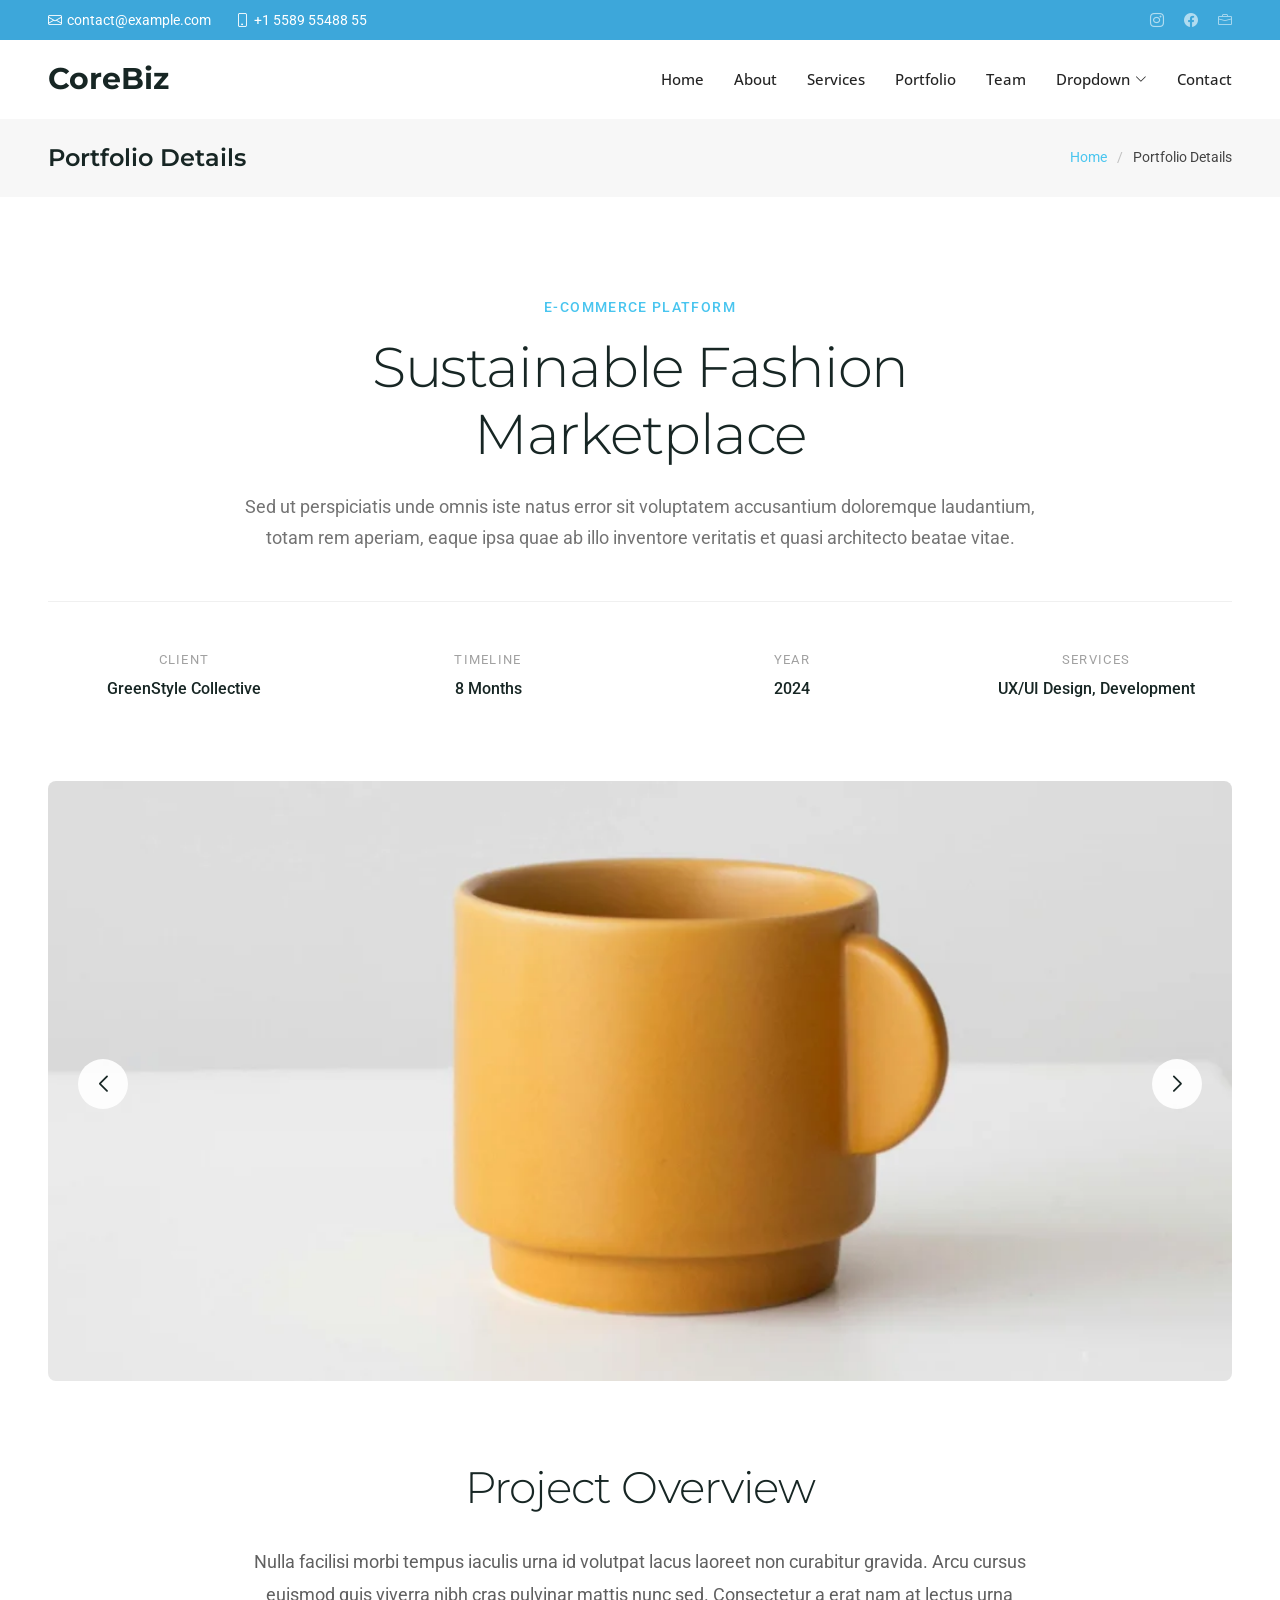
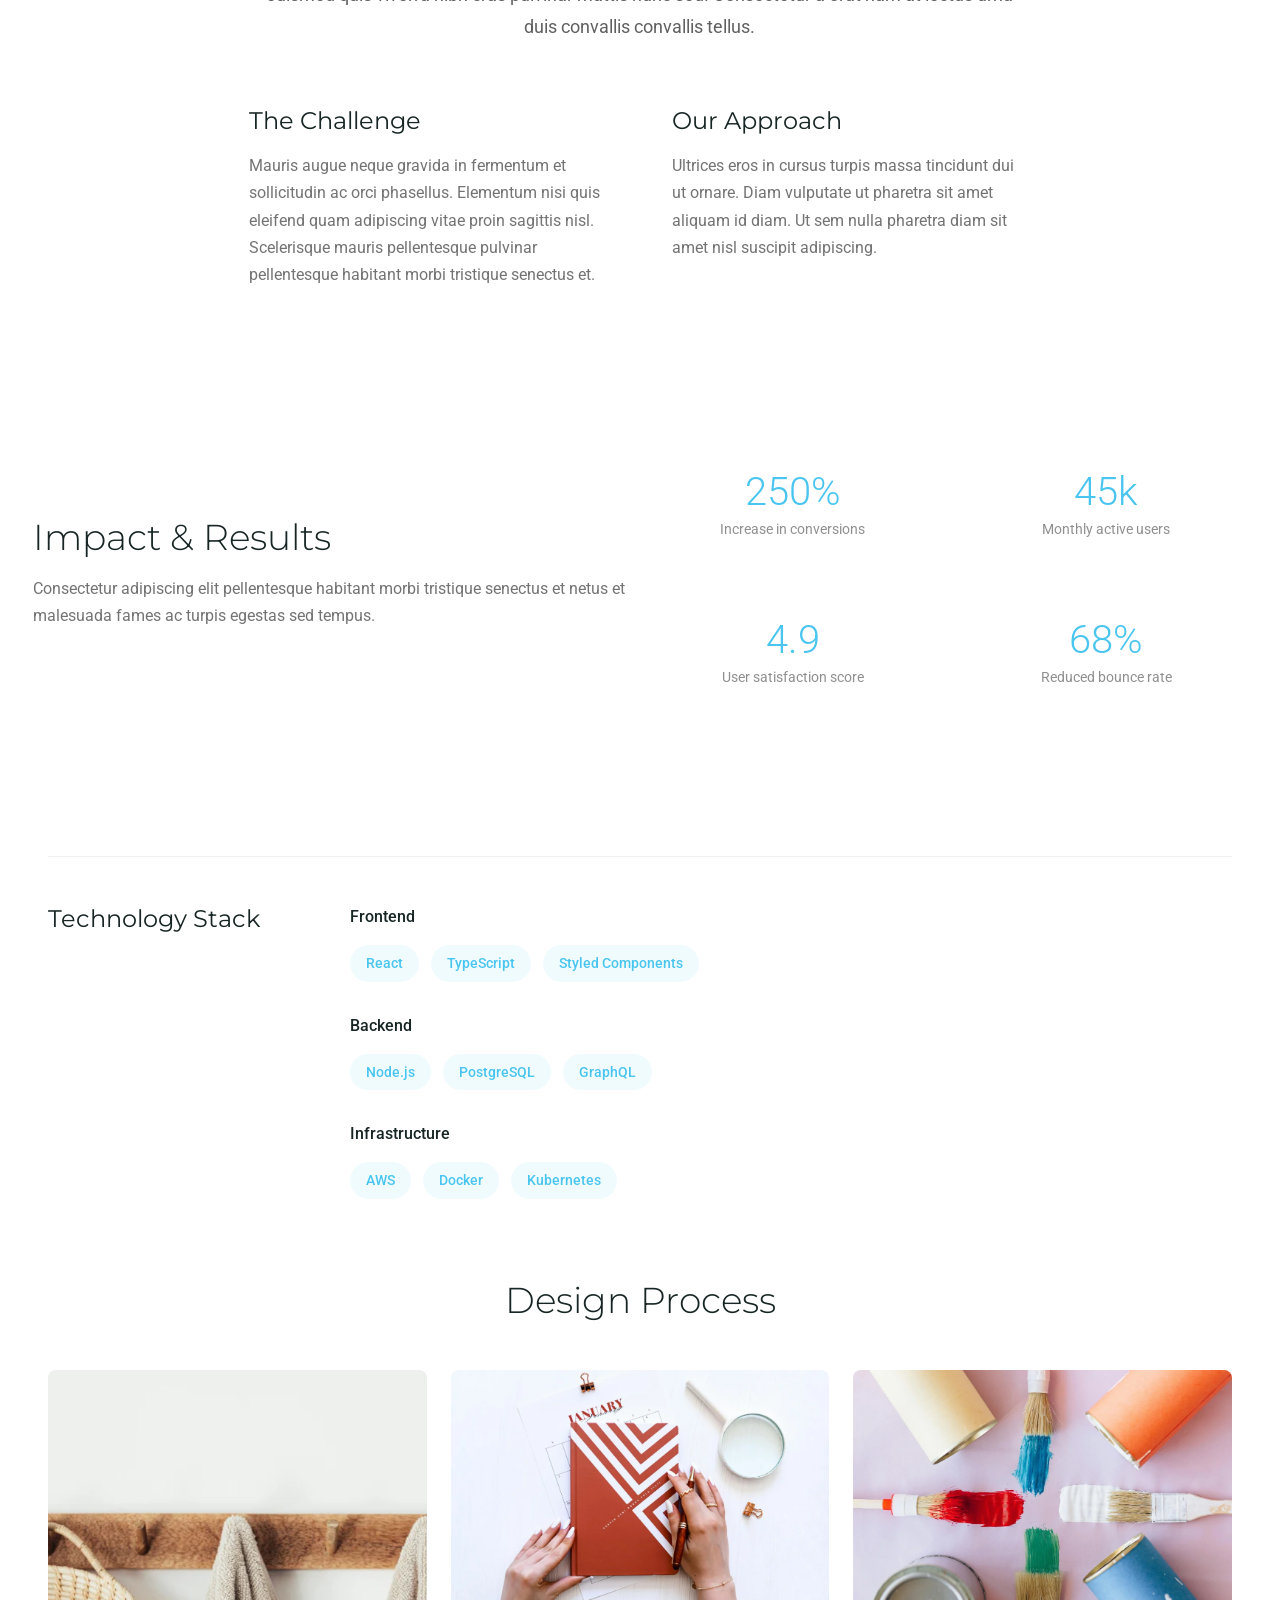
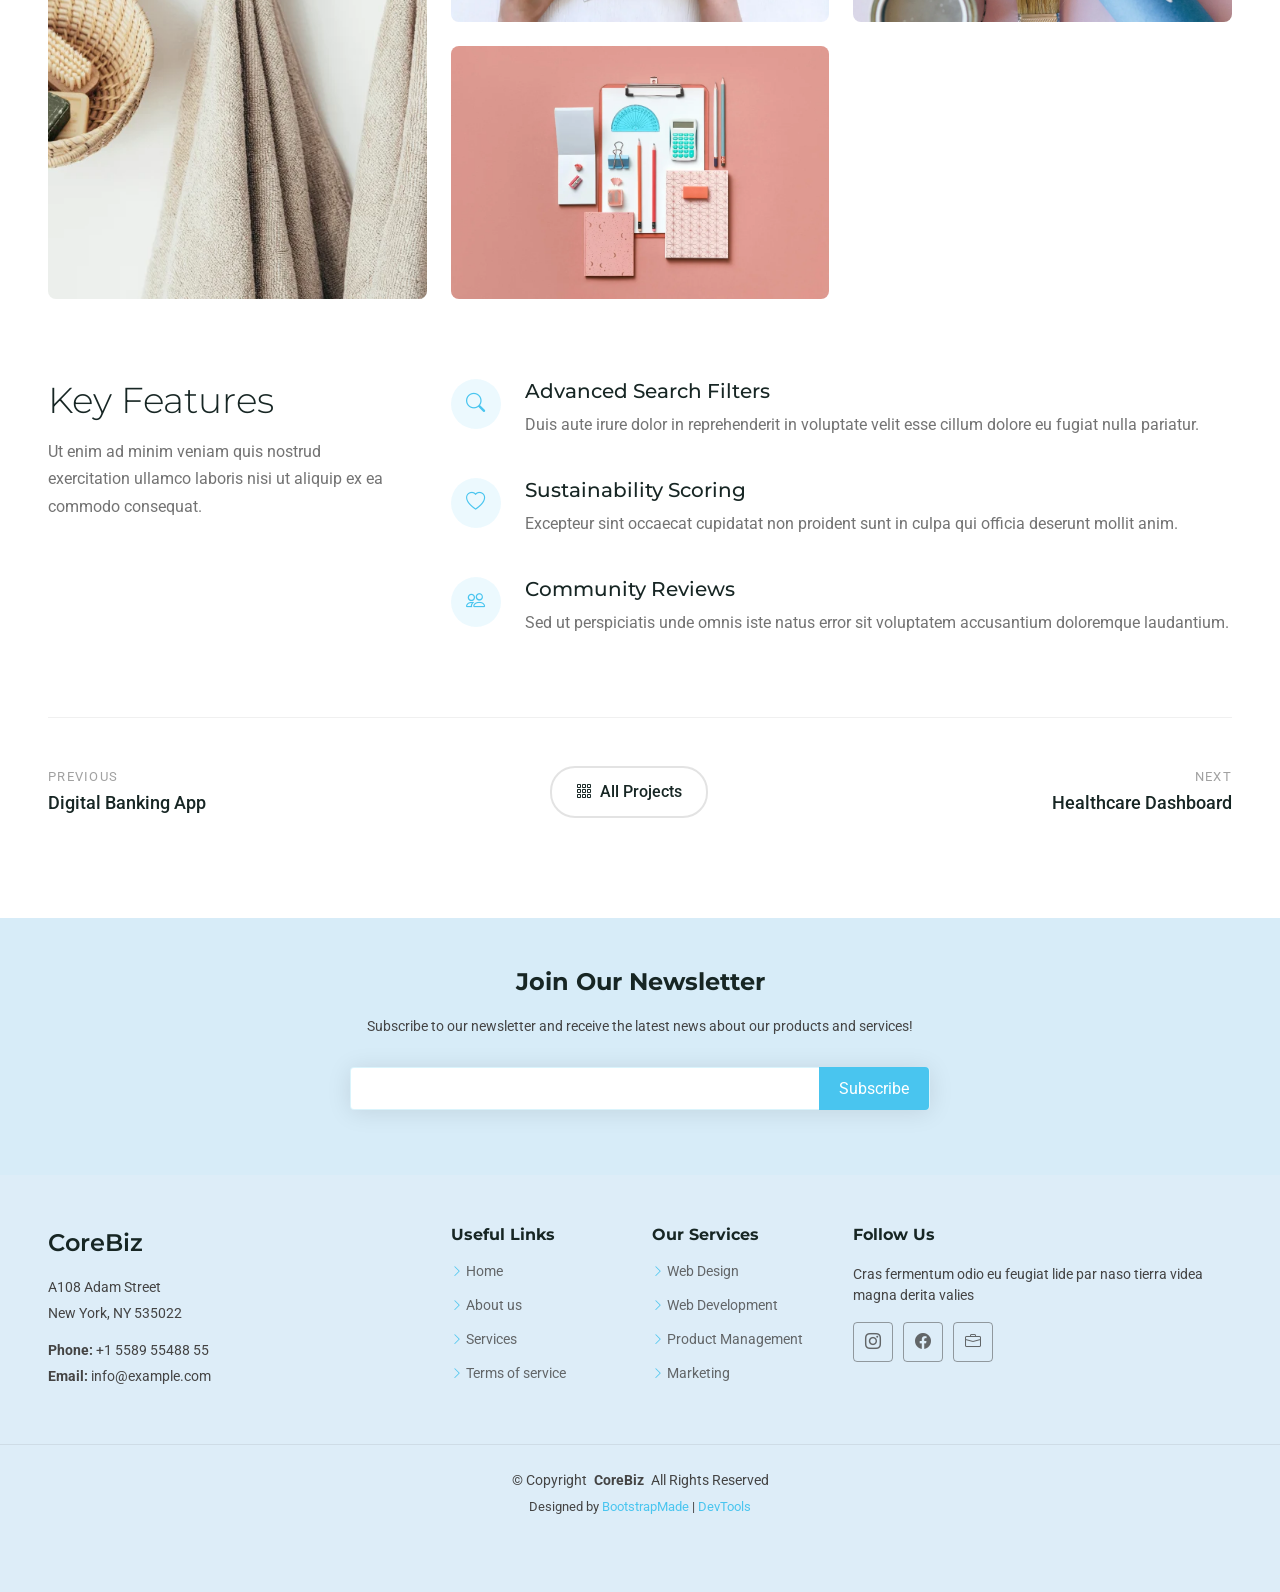
==== commit ba8b8747: "Refactor code" ====
--- a/portfolio-details.html
+++ b/portfolio-details.html
@@ -47,10 +47,9 @@
           <i class="bi bi-phone d-flex align-items-center ms-4"><span>+1 5589 55488 55</span></i>
         </div>
         <div class="social-links d-none d-md-flex align-items-center">
-          <a href="#" class="twitter"><i class="bi bi-twitter-x"></i></a>
-          <a href="#" class="facebook"><i class="bi bi-facebook"></i></a>
-          <a href="#" class="instagram"><i class="bi bi-instagram"></i></a>
-          <a href="#" class="linkedin"><i class="bi bi-linkedin"></i></a>
+          <a href="https://www.instagram.com/amanindahmakmur/?hl=en" class="instagram" target="_blank" rel="noopener"><i class="bi bi-instagram"></i></a>
+          <a href="https://www.facebook.com/p/PT-Aman-Indah-Makmur-61576713684060/" class="facebook" target="_blank" rel="noopener"><i class="bi bi-facebook"></i></a>
+          <a href="https://id.jobstreet.com/id/companies/aman-indah-makmur-168549548585796" class="jobstreet" target="_blank" rel="noopener"><i class="bi bi-briefcase"></i></a>
         </div>
       </div>
     </div><!-- End Top Bar -->
@@ -425,10 +424,9 @@
           <h4>Follow Us</h4>
           <p>Cras fermentum odio eu feugiat lide par naso tierra videa magna derita valies</p>
           <div class="social-links d-flex">
-            <a href=""><i class="bi bi-twitter-x"></i></a>
-            <a href=""><i class="bi bi-facebook"></i></a>
-            <a href=""><i class="bi bi-instagram"></i></a>
-            <a href=""><i class="bi bi-linkedin"></i></a>
+            <a href="https://www.instagram.com/amanindahmakmur/?hl=en" target="_blank" rel="noopener"><i class="bi bi-instagram"></i></a>
+            <a href="https://www.facebook.com/p/PT-Aman-Indah-Makmur-61576713684060/" target="_blank" rel="noopener"><i class="bi bi-facebook"></i></a>
+            <a href="https://id.jobstreet.com/id/companies/aman-indah-makmur-168549548585796" target="_blank" rel="noopener"><i class="bi bi-briefcase"></i></a>
           </div>
         </div>
 
--- a/assets/css/main.css
+++ b/assets/css/main.css
@@ -24,7 +24,7 @@
   --background-color: #ffffff; /* Background color for the entire website, including individual sections */
   --default-color: #444444; /* Default color used for the majority of the text content across the entire website */
   --heading-color: #172624; /* Color for headings, subheadings and title throughout the website */
-  --accent-color: #49C5EF /* Accent color that represents your brand on the website. It's used for buttons, links, and other elements that need to stand out */
+  --accent-color: #49C5EF; /* Accent color that represents your brand on the website. It's used for buttons, links, and other elements that need to stand out */
   --surface-color: #ffffff; /* The surface color is used as a background of boxed elements within sections, such as cards, icon boxes, or other elements that require a visual separation from the global background. */
   --contrast-color: #ffffff; /* Contrast color for text, ensuring readability against backgrounds of accent, heading, or default colors. */
 }
@@ -42,11 +42,15 @@
 /* Color Presets - These classes override global colors when applied to any section or element, providing reuse of the sam color scheme. */
 
 .light-background {
-  --background-color: #f7fbfa;
+  --background-color: #ddedf8;
   --surface-color: #ffffff;
 }
 
-.container { max-width: 1600px; padding-left: 48px; padding-right: 48ganpx; margin-left: auto; margin-right: auto; }
+.container { max-width: 1600px; padding-left: 48px; padding-right: 48px; margin-left: auto; margin-right: auto; }
+
+@media (max-width: 768px) {
+  .container { padding-left: 16px; padding-right: 16px; }
+}
 
 .dark-background {
   --background-color: #3DA7DA;
@@ -789,9 +793,17 @@
 .section {
   color: var(--default-color);
   background-color: var(--background-color);
-  padding: 60px 0;
+  padding: 100px 0;
   scroll-margin-top: 78px;
   overflow: clip;
+}
+
+@media (max-width: 768px) {
+
+  section,
+  .section {
+    padding: 64px 0;
+  }
 }
 
 @media (max-width: 2000px) {
@@ -857,6 +869,10 @@
   background: linear-gradient(135deg, var(--surface-color) 0%, color-mix(in srgb, var(--accent-color), transparent 95%) 100%);
   position: relative;
   overflow: hidden;
+  background-image: url("../img/hero-bg.jpg");
+  background-size: cover;
+  background-position: center;
+  background-repeat: no-repeat;
 }
 
 .hero .hero-content {
@@ -1210,6 +1226,10 @@
 /*--------------------------------------------------------------
 # About Section
 --------------------------------------------------------------*/
+.about .section-title {
+  padding-bottom: 48px;
+}
+
 .about .content {
   padding-right: 40px;
 }
@@ -1989,6 +2009,48 @@
   line-height: 1.7;
   color: color-mix(in srgb, var(--default-color), transparent 20%);
   margin-bottom: 40px;
+}
+
+.services .service-item>.service-lead {
+  font-weight: 600;
+  color: var(--heading-color);
+  margin-bottom: 12px;
+}
+
+.services .service-item>p {
+  margin-bottom: 20px;
+}
+
+.services .service-points {
+  margin: 0 0 28px;
+  padding: 0;
+}
+
+.services .service-points li {
+  position: relative;
+  padding-left: 24px;
+  margin-bottom: 8px;
+  font-size: 15px;
+  line-height: 1.6;
+  color: color-mix(in srgb, var(--default-color), transparent 20%);
+}
+
+.services .service-points li:last-child {
+  margin-bottom: 0;
+}
+
+.services .service-points li i {
+  position: absolute;
+  left: 0;
+  top: 3px;
+  font-size: 15px;
+  line-height: 1.6;
+  color: var(--accent-color);
+}
+
+.services .service-points strong {
+  color: var(--heading-color);
+  font-weight: 600;
 }
 
 .services .service-link {
@@ -4898,4 +4960,333 @@
 --------------------------------------------------------------*/
 .starter-section {
   /* Add your styles here */
-}+}
+
+/*--------------------------------------------------------------
+# Video Hero & Embedded Maps (responsive)
+--------------------------------------------------------------*/
+.hero .hero-content .hero-image iframe {
+  width: 100%;
+  height: 520px;
+  border: 0;
+  border-radius: 12px;
+  box-shadow: 0 20px 60px color-mix(in srgb, var(--default-color), transparent 85%);
+}
+
+@media (max-width: 992px) {
+  .hero .hero-content .hero-image iframe {
+    height: 360px;
+  }
+}
+
+.contact .contact-map iframe {
+  width: 100%;
+  border-radius: 12px;
+}
+
+/*--------------------------------------------------------------
+# Proses Produksi Section
+--------------------------------------------------------------*/
+.proses {
+  position: relative;
+  padding: 120px 0;
+  background-color: #111;
+}
+
+.proses::before {
+  content: "";
+  position: absolute;
+  inset: 0;
+  background-image: url("../img/bg/section-bg-1.jfif");
+  background-size: cover;
+  background-position: center;
+  background-repeat: no-repeat;
+  filter: grayscale(100%);
+}
+
+.proses::after {
+  content: "";
+  position: absolute;
+  inset: 0;
+  background-color: rgba(0, 0, 0, 0.65);
+}
+
+.proses>.container {
+  position: relative;
+  z-index: 1;
+}
+
+.proses .section-title h2,
+.proses .section-title p {
+  color: #ffffff;
+}
+
+.proses .proses-step {
+  height: 100%;
+  background-color: var(--surface-color);
+  border-radius: 8px;
+  border: 1px solid transparent;
+  padding: 40px 28px;
+  transition: all 0.4s ease;
+}
+
+.proses .proses-step:hover {
+  transform: translateY(-8px);
+  box-shadow: 0 20px 40px rgba(0, 0, 0, 0.08);
+  border-color: color-mix(in srgb, var(--accent-color), transparent 70%);
+}
+
+.proses .step-nomor {
+  display: inline-block;
+  font-size: 12px;
+  font-weight: 600;
+  letter-spacing: 1px;
+  text-transform: uppercase;
+  color: var(--accent-color);
+  margin-bottom: 16px;
+}
+
+.proses .proses-icon {
+  width: 64px;
+  height: 64px;
+  display: flex;
+  align-items: center;
+  justify-content: center;
+  margin-bottom: 24px;
+  background: linear-gradient(135deg, var(--accent-color), color-mix(in srgb, var(--accent-color), #6c5ce7 20%));
+  border-radius: 50%;
+}
+
+.proses .proses-icon i {
+  font-size: 28px;
+  color: var(--contrast-color);
+}
+
+.proses .proses-step h3 {
+  font-size: 20px;
+  font-weight: 600;
+  letter-spacing: -0.5px;
+  line-height: 1.3;
+  margin-bottom: 16px;
+  color: var(--heading-color);
+  font-family: var(--heading-font);
+}
+
+.proses .proses-step p {
+  font-size: 15px;
+  line-height: 1.7;
+  color: color-mix(in srgb, var(--default-color), transparent 20%);
+  margin-bottom: 0;
+}
+
+@media (max-width: 768px) {
+  .proses {
+    padding: 80px 0;
+  }
+
+  .proses .proses-step {
+    padding: 32px 24px;
+  }
+}
+
+/*--------------------------------------------------------------
+# Struktur Organisasi Section
+--------------------------------------------------------------*/
+.struktur .struktur-tier {
+  display: flex;
+  flex-wrap: wrap;
+  align-items: stretch;
+  justify-content: center;
+  gap: 28px;
+}
+
+.struktur .tier-label {
+  flex: 0 0 100%;
+  margin-bottom: 8px;
+  text-align: center;
+  font-size: 12px;
+  font-weight: 600;
+  letter-spacing: 2px;
+  text-transform: uppercase;
+  color: #9aa19f;
+}
+
+.struktur .struktur-card {
+  flex: 0 1 380px;
+  text-align: center;
+  background-color: #fff;
+  border: 1px solid #e4e8e7;
+  border-radius: 12px;
+  padding: 36px 28px;
+}
+
+.struktur .struktur-avatar {
+  width: 64px;
+  height: 64px;
+  margin: 0 auto 16px;
+  display: flex;
+  align-items: center;
+  justify-content: center;
+  border-radius: 50%;
+  background: #f1f4f3;
+  color: #55605d;
+  font-size: 18px;
+  font-weight: 600;
+  letter-spacing: 0.5px;
+}
+
+.struktur .struktur-card h4 {
+  font-size: 22px;
+  font-weight: 600;
+  color: #172624;
+  margin-bottom: 6px;
+}
+
+.struktur .struktur-role {
+  display: block;
+  font-size: 12px;
+  font-weight: 600;
+  letter-spacing: 1px;
+  text-transform: uppercase;
+  color: #8a918f;
+}
+
+.struktur .tier-manajer {
+  max-width: 1120px;
+  margin: 0 auto;
+}
+
+.struktur .struktur-card.small {
+  flex: 0 1 300px;
+  padding: 24px 20px;
+}
+
+.struktur .struktur-avatar.sm {
+  width: 52px;
+  height: 52px;
+  margin-bottom: 12px;
+  font-size: 15px;
+}
+
+.struktur .struktur-card.small h5 {
+  font-size: 17px;
+  font-weight: 600;
+  color: #172624;
+  margin: 0 0 4px;
+}
+
+.struktur .struktur-card.small .struktur-role {
+  font-size: 11px;
+}
+
+.struktur .struktur-card.dept {
+  flex: 1 1 330px;
+  max-width: 360px;
+  text-align: left;
+  padding: 28px;
+}
+
+.struktur .dept-head {
+  display: flex;
+  flex-direction: column;
+  align-items: center;
+  gap: 4px;
+  margin-bottom: 18px;
+  text-align: center;
+}
+
+.struktur .dept-head .struktur-avatar {
+  margin: 0 0 12px;
+}
+
+.struktur .dept-head h5 {
+  font-size: 17px;
+  font-weight: 600;
+  color: #172624;
+  margin: 0 0 2px;
+}
+
+.struktur .dept-head .struktur-role {
+  font-size: 11px;
+}
+
+.struktur .struktur-list {
+  list-style: none;
+  margin: 0;
+  padding: 16px 0 0;
+  border-top: 1px solid #eef0ef;
+}
+
+.struktur .struktur-list li {
+  position: relative;
+  padding: 5px 0 5px 16px;
+  font-size: 14px;
+  line-height: 1.6;
+  color: #5b6360;
+}
+
+.struktur .struktur-list li::before {
+  content: "";
+  position: absolute;
+  left: 0;
+  top: 14px;
+  width: 4px;
+  height: 4px;
+  border-radius: 50%;
+  background: #c3cac8;
+}
+
+.struktur .struktur-list ul {
+  list-style: none;
+  margin: 0;
+  padding: 0 0 0 12px;
+}
+
+.struktur .struktur-list ul li {
+  padding-top: 1px;
+  padding-bottom: 1px;
+  font-size: 13px;
+  color: #8a918f;
+}
+
+.struktur .struktur-list ul li::before {
+  top: 8px;
+  width: 3px;
+  height: 3px;
+  background: #d5dad8;
+}
+
+.struktur .struktur-list strong {
+  color: #24302d;
+  font-weight: 600;
+}
+
+.struktur .tier-connector {
+  position: relative;
+  width: 100%;
+  height: 48px;
+  margin: 0 auto;
+}
+
+.struktur .tier-connector::before {
+  content: "";
+  position: absolute;
+  left: 0;
+  right: 0;
+  top: 50%;
+  height: 1px;
+  background: linear-gradient(90deg, transparent, #dfe4e2, transparent);
+}
+
+.struktur .tier-connector::after {
+  content: "";
+  position: absolute;
+  left: 50%;
+  top: 50%;
+  width: 7px;
+  height: 7px;
+  border-radius: 50%;
+  background: #fff;
+  border: 1px solid #cfd5d3;
+  transform: translate(-50%, -50%);
+}
